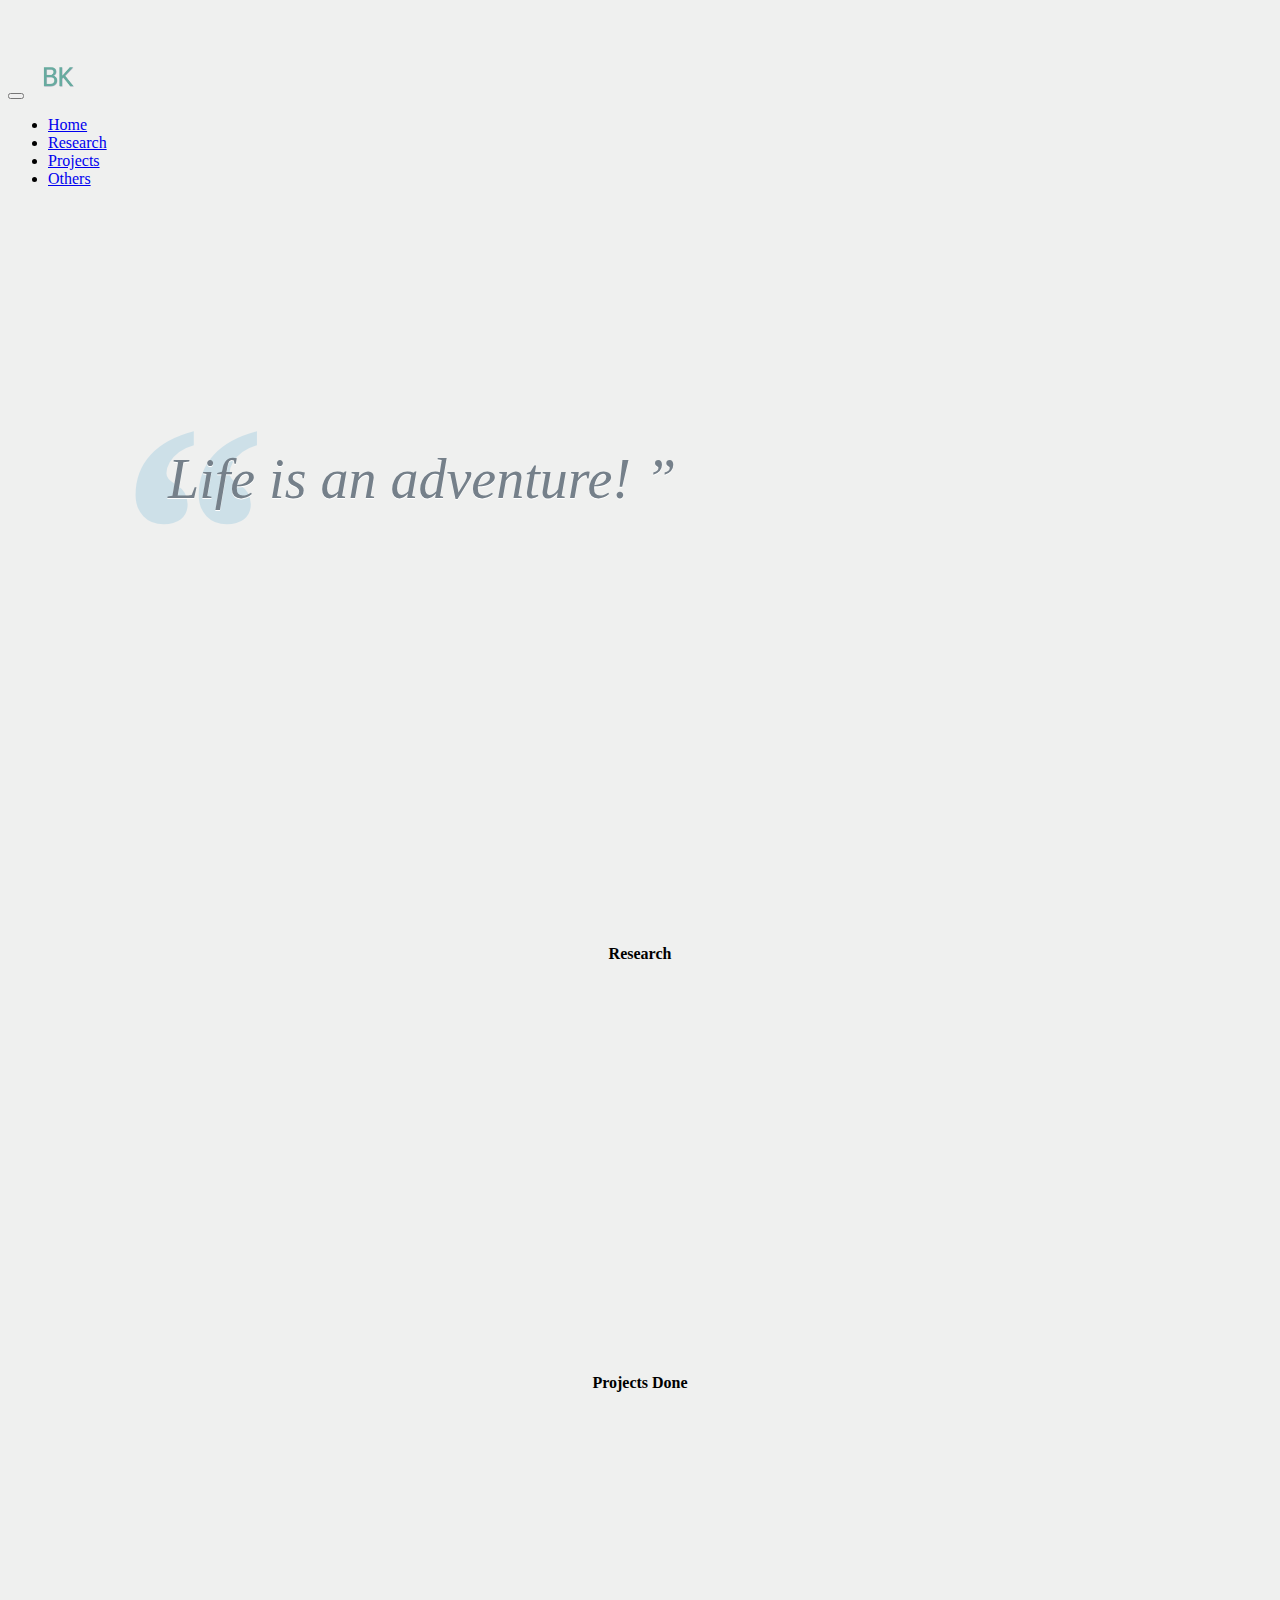
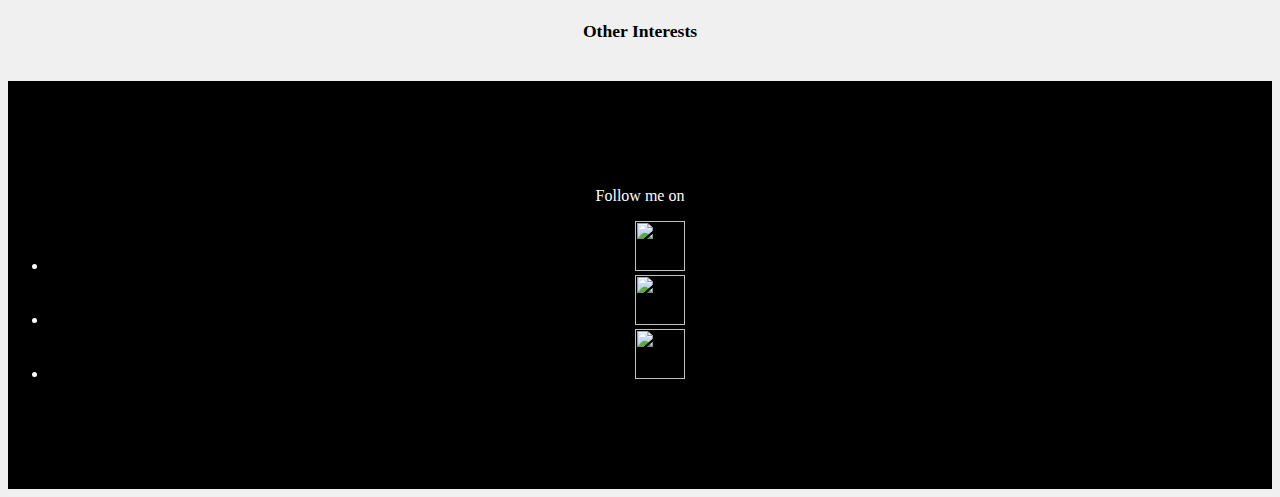
==== index.html @ dfe4df95 "first commit" ====
<!DOCTYPE html>
<html lang="en">
    
<!-- HEAD -->    
<head>
    <meta charset="UTF-8">
    <title>Life is an adventure</title>
    
    <link rel="stylesheet" href="https://stackpath.bootstrapcdn.com/bootstrap/4.1.1/css/bootstrap.min.css" integrity="sha384-WskhaSGFgHYWDcbwN70/dfYBj47jz9qbsMId/iRN3ewGhXQFZCSftd1LZCfmhktB" crossorigin="anonymous">
    
    <!-- Optional JavaScript -->
    <!-- jQuery first, then Popper.js, then Bootstrap JS -->
    <script src="https://code.jquery.com/jquery-3.3.1.min.js" integrity="sha256-FgpCb/KJQlLNfOu91ta32o/NMZxltwRo8QtmkMRdAu8=" crossorigin="anonymous"></script>
    <script src="https://cdnjs.cloudflare.com/ajax/libs/popper.js/1.14.3/umd/popper.min.js" integrity="sha384-ZMP7rVo3mIykV+2+9J3UJ46jBk0WLaUAdn689aCwoqbBJiSnjAK/l8WvCWPIPm49" crossorigin="anonymous"></script>
    <script src="https://stackpath.bootstrapcdn.com/bootstrap/4.1.1/js/bootstrap.min.js" integrity="sha384-smHYKdLADwkXOn1EmN1qk/HfnUcbVRZyYmZ4qpPea6sjB/pTJ0euyQp0Mk8ck+5T" crossorigin="anonymous"></script>
    
    <link rel="stylesheet" href="css/style.css">
    <script src="js/main.js"></script>
</head>
    
    
<!-- BODY -->  
<body>
    <header>
        <!-- Navigation Bar -->  
        <nav class="navbar navbar-expand-md navbar-light fixed-top bg-light" id="mainNav">
            <div class="container-fluid">
                
                <!-- Navigation menu toggle button-->
                <button class="navbar-toggler navbar-toggler-right" type="button" data-toggle="collapse" data-target="#navbarMain" aria-controls="navbarMain" aria-expanded="false" aria-label="Toggle navigation">
                    <span class="navbar-toggler-icon"></span>
                </button>
                
                <!--Navigation bar-->
                <a class="navbar-brand" href="index.html">
                    <img src="img/bk-logo.png" alt="BK's Logo" height="40" width="60">
                </a>
                <div class="collapse navbar-collapse">
                    <ul class="navbar-nav ml-auto">          
                        <li class="nav-item active">
                            <a class="nav-link scroll" href="#home">Home</a>
                        </li>
                        <li class="nav-item">
                            <a class="nav-link scroll" href="#research">Research</a>
                        </li>
                        <li class="nav-item">
                            <a class="nav-link scroll" href="#project">Projects</a>
                        </li>
                        <li class="nav-item">
                            <a class="nav-link scroll" href="#others">Others</a>
                        </li>  
                    </ul>
                </div>
            </div>
        </nav>
    </header>
    
    <!-- About -->  
    <section class="jumbotron about" id="home">
        <div class="container-fluid"> 
            <div class="row">
                <div class="col-lg-12">
                    <div class="testimonial-quote group">
                        <div class="quote-container">
                            <blockquote>
                                <p>Life is an adventure! ”</p>
                            </blockquote>  
                        </div>
                    </div>    
                </div>
            </div>
        </div>
    </section>
    
    <!-- Research -->  
    <section class="jumbotron research" id="research">
        <div class="container"> 
            <div class="row">
                <div class="col-lg-12">
                    <h1 class="display-3"> Research </h1>
                </div>
            </div>
        </div>
    </section>
    
    
    <!-- Projects -->  
    <section class="jumbotron project" id="project">
        <div class="container"> 
            <div class="row">
                <div class="col-lg-12">
                    <h1 class="display-3"> Projects Done </h1>
                </div>
            </div>
        </div>
    </section>

    <!-- Other Interests -->    
    <section class="jumbotron others" id="others">
        <div class="container"> 
            <div class="row">
                <div class="col-lg-12">
                    <h1 class="display-3"> Other Interests </h1>
                </div>
            </div>
        </div>
    </section>
    
    
    <!-- Footer -->
    <footer class="container-fluid">
        <div class="row justify-content-center">
            <p>Follow me on</p>
        </div>
        <div class="row justify-content-center">
            <ul class="list-inline">
                <li class="list-inline-item">
                    <a href="#"><img src="https://en.facebookbrand.com/wp-content/uploads/2016/05/flogo_rgb_hex-brc-site-250.png" height="50" width="50"/></a>
                </li>
                <li class="list-inline-item">
                    <a href="#"><img src="https://sguru.org/wp-content/uploads/2018/01/2000px-Instagram_logo_2016.svg_.png" height="50" width="50"/></a>
                </li>
                <li class="list-inline-item">
                    <a href="#"><img src="https://www.shareicon.net/data/128x128/2016/11/22/854957_email_512x512.png" height="50" width="50"/></a>
                </li>
                
            </ul>
        </div>
    </footer>
    
    
    
    
</body>
</html>
---- css/style.css ----
$accent: #EF629F;
$secondary: #EECDA3;
$dark: #222;
$medium-dark: lighten($dark, 25%);


@mixin section-padding {
  padding: 10vh 0;
  @media (min-width: 768px) { // I'd prefer this to be the $md Bootstrap grid variable
    padding: 20vh 0;
  }
}

body {
  padding-top: 3rem;
}

.about {
  padding: 20vh 0;
  background: linear-gradient(to right, $secondary, $accent);
}

.research {
  padding: 20vh 0;
  background: linear-gradient(to right, $secondary, $accent);
}

.project {
  padding: 20vh 0;
  background: linear-gradient(to right, $secondary, $accent);
}

/*.research {
  @include section-padding;
  background: $dark;
  color: white;
}*/

/*.project {
  @include section-padding;
  text-align: center;
}*/

.others{
  transform: scale(1.1);
  z-index: 40;
  background: $dark;
}

footer {
  padding: 10vh 0;
  text-align: center;
  background: black;
  color: white;
}

.carousel-caption {
    top: 0.5;
}


@import "compass/css3";

html {
  background: #eff0ef;
}

h1 {
  font-size: 16px; 
  text-align: center;
  margin-bottom: 40px;
}


.testimonial-quote {
    font-size: 16px;
}

.testimonial-quote blockquote {
    /* Negate theme styles */
    border: 0;
    margin: 0;
    padding: 0;

    background: none;
    color: gray;
    font-family: Georgia, serif;
    font-size: 3.5em;
    font-style: italic;
    line-height: 1.4 !important;
    margin: 0;
    position: relative;
    text-shadow: 0 1px white;
    z-index: 600;
}

.testimonial-quote blockquote * {
    box-sizing: border-box; 
}

.testimonial-quote blockquote p {
    color: #75808a; 
    line-height: 1.4 !important;
}

.testimonial-quote blockquote p:first-child:before {
    content: '\201C';
    color: #81bedb;
    font-size: 5.5em;
    font-weight: 700;
    opacity: .3;
    position: absolute;
    top: -.4em;
    left: -.2em;    
    text-shadow: none;
    z-index: -300;
}

.testimonial-quote {
    position: relative; 
}

.testimonial-quote .quote-container {
    padding-left: 160px; 
}
  
.testimonial-quote.right .quote-container {
    padding-left: 0;
    padding-right: 160px; 
}
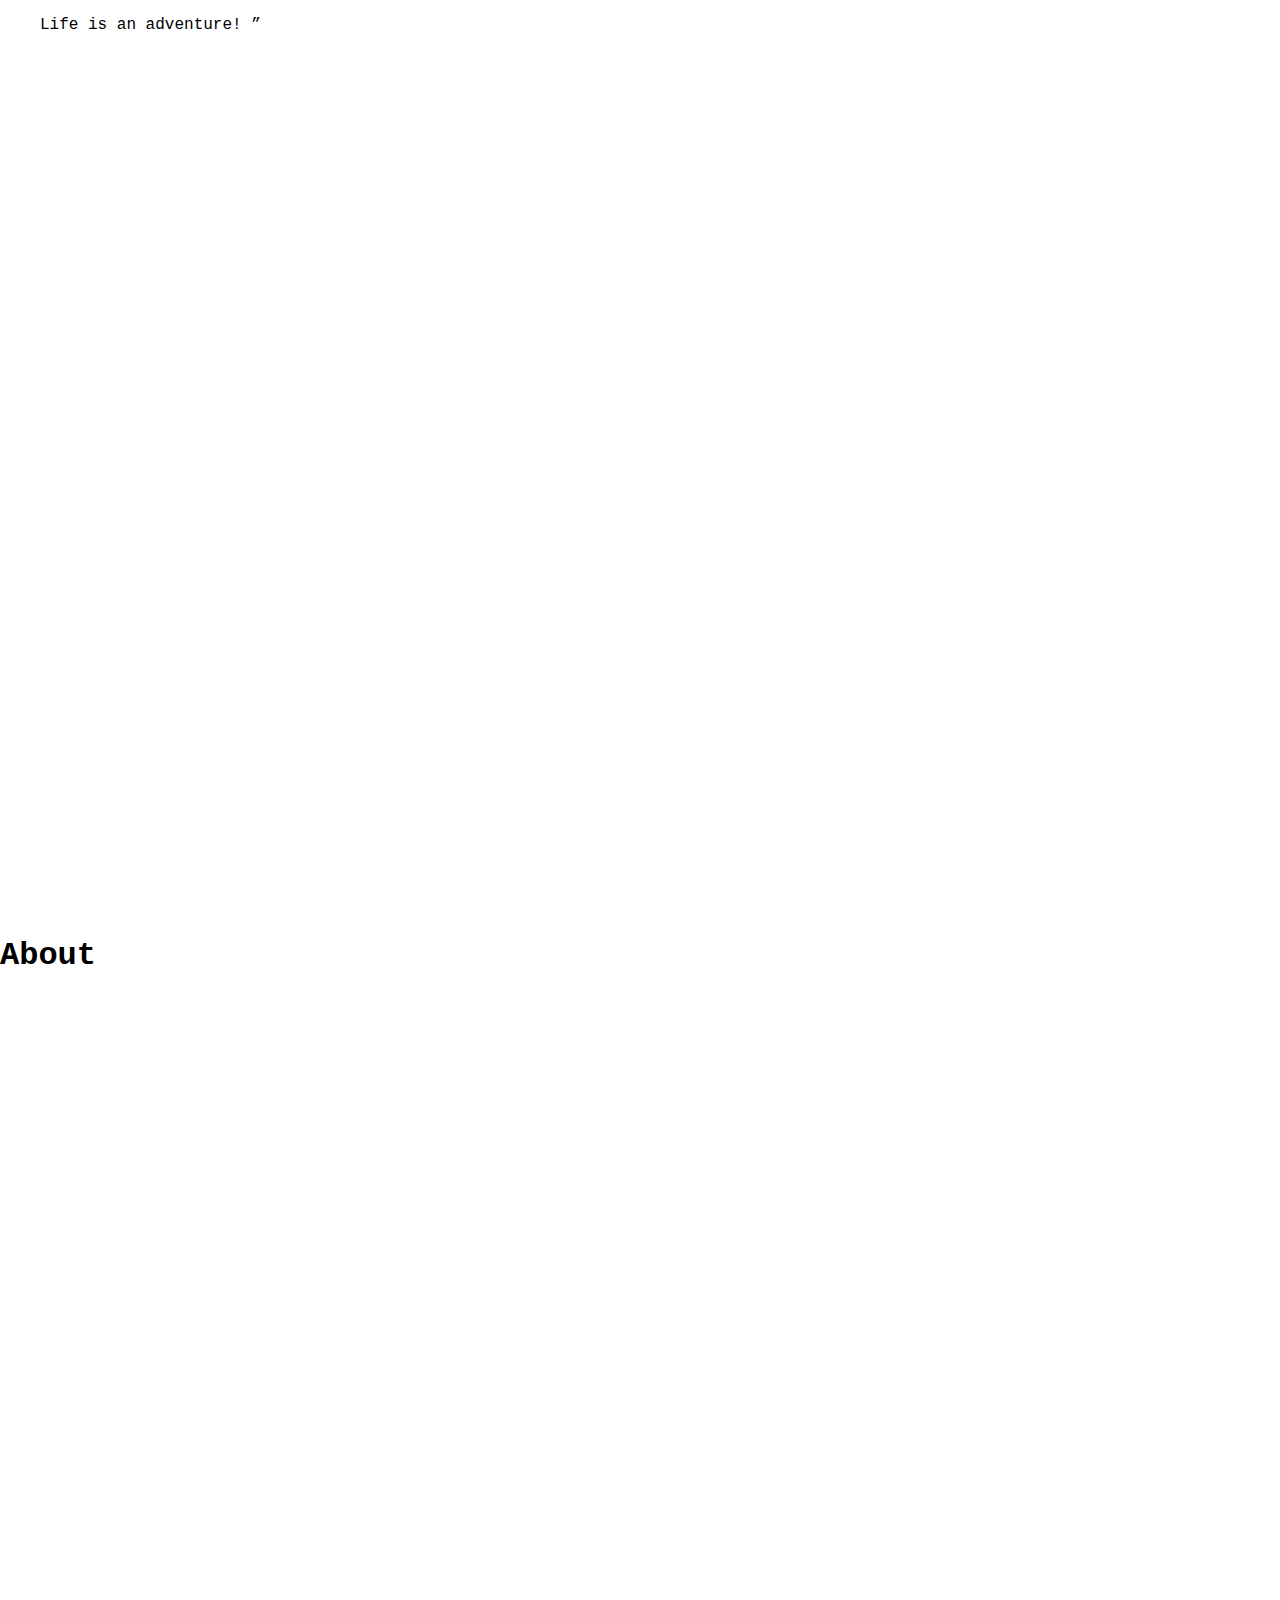
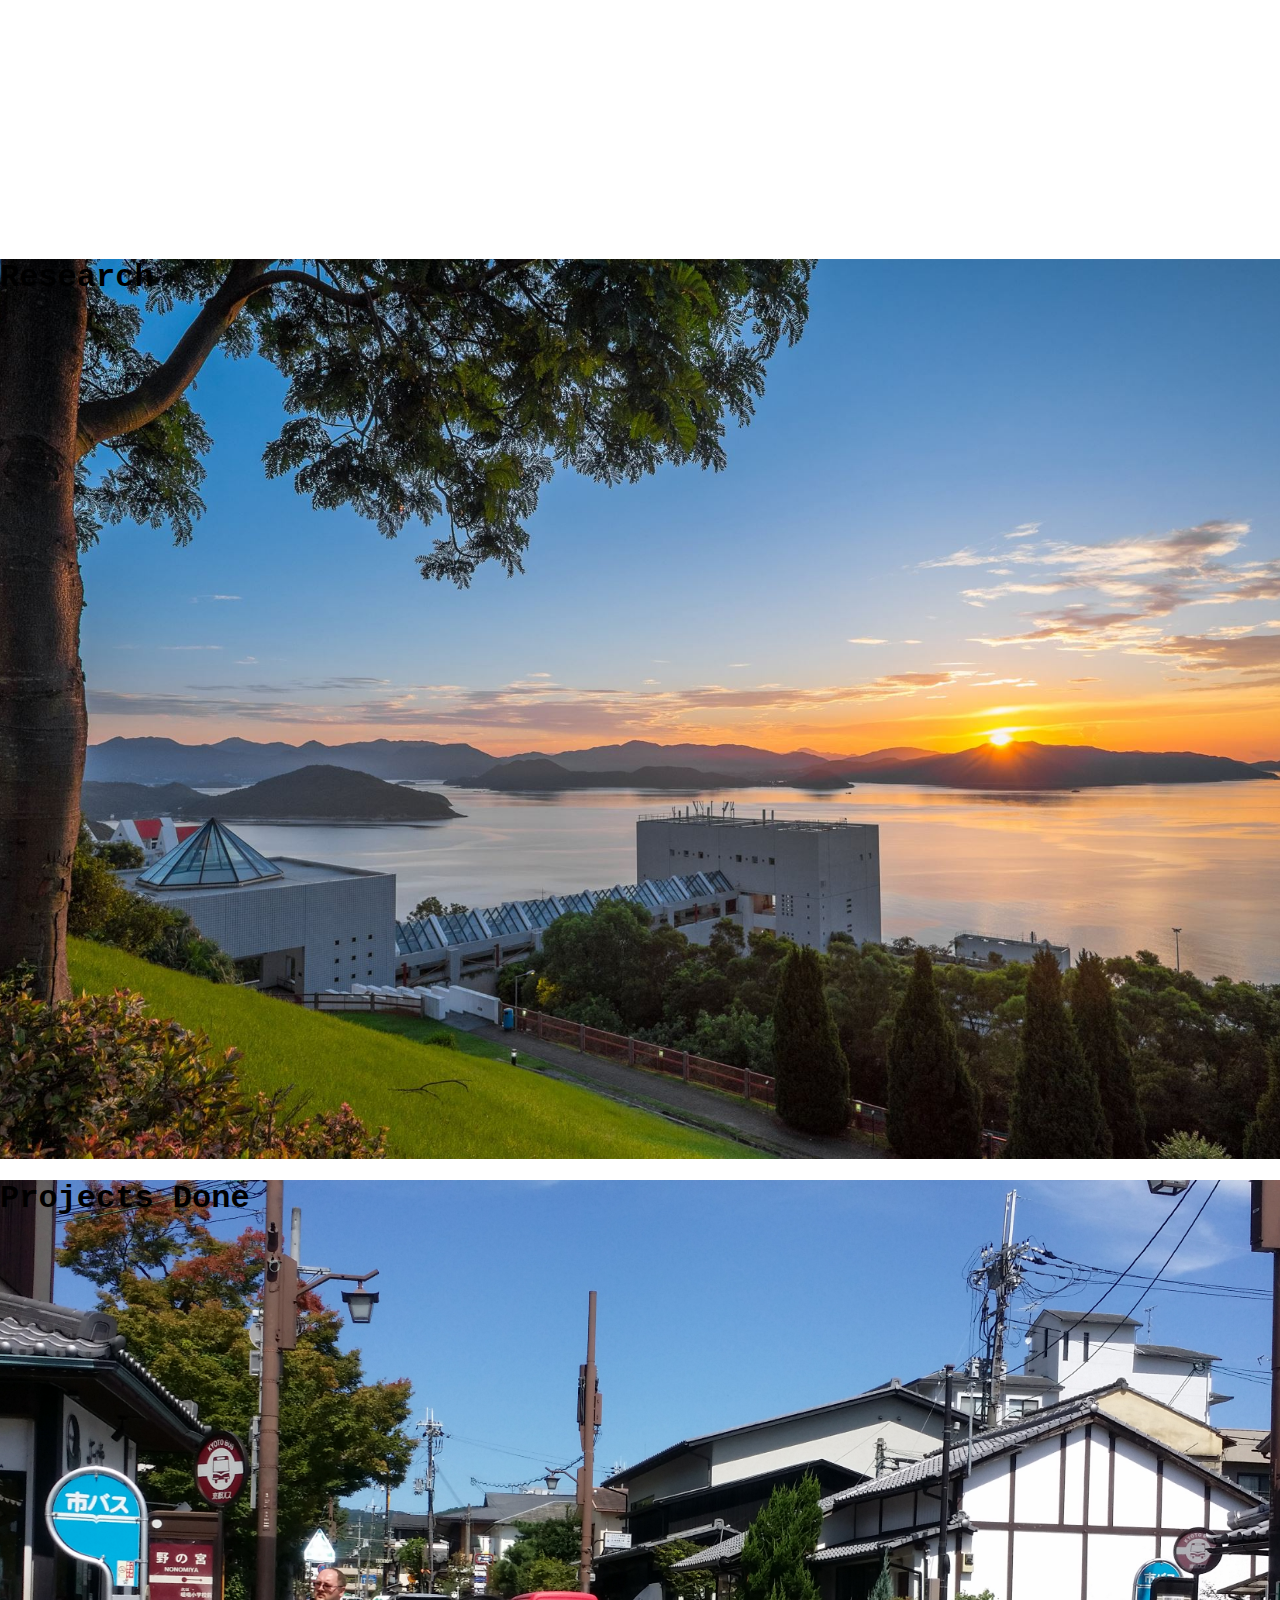
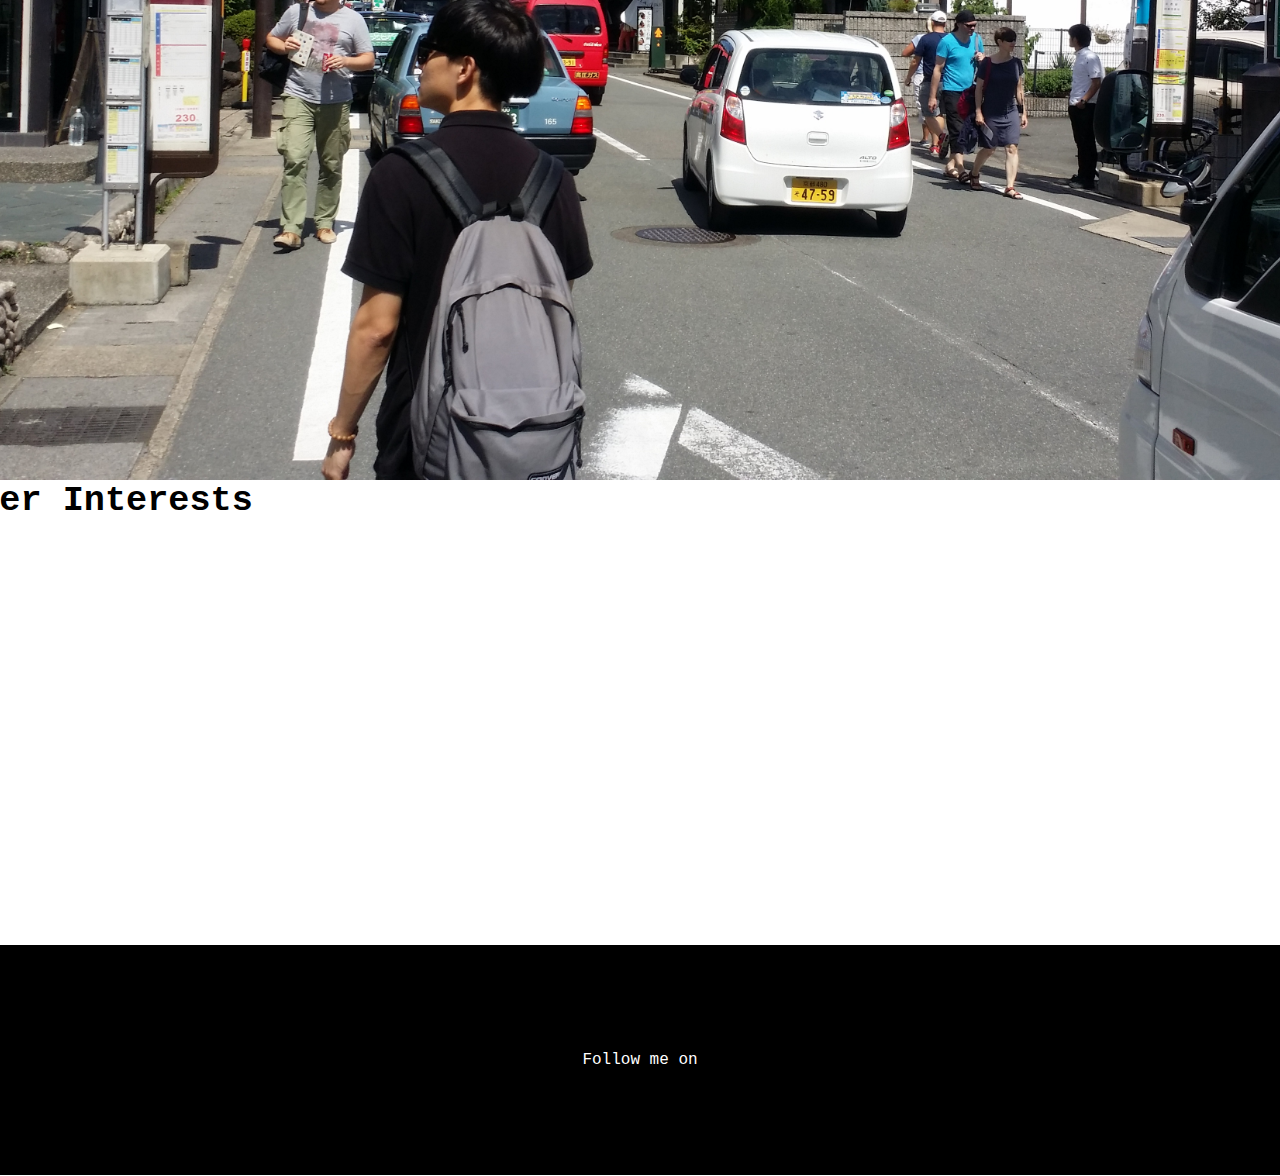
==== commit 3e3c1ea1: "First commit" ====
--- a/index.html
+++ b/index.html
@@ -5,58 +5,41 @@
 <head>
     <meta charset="UTF-8">
     <title>Life is an adventure</title>
-    
+    <link rel="stylesheet" href="css/style.css">
     <link rel="stylesheet" href="https://stackpath.bootstrapcdn.com/bootstrap/4.1.1/css/bootstrap.min.css" integrity="sha384-WskhaSGFgHYWDcbwN70/dfYBj47jz9qbsMId/iRN3ewGhXQFZCSftd1LZCfmhktB" crossorigin="anonymous">
-    
-    <!-- Optional JavaScript -->
-    <!-- jQuery first, then Popper.js, then Bootstrap JS -->
     <script src="https://code.jquery.com/jquery-3.3.1.min.js" integrity="sha256-FgpCb/KJQlLNfOu91ta32o/NMZxltwRo8QtmkMRdAu8=" crossorigin="anonymous"></script>
-    <script src="https://cdnjs.cloudflare.com/ajax/libs/popper.js/1.14.3/umd/popper.min.js" integrity="sha384-ZMP7rVo3mIykV+2+9J3UJ46jBk0WLaUAdn689aCwoqbBJiSnjAK/l8WvCWPIPm49" crossorigin="anonymous"></script>
-    <script src="https://stackpath.bootstrapcdn.com/bootstrap/4.1.1/js/bootstrap.min.js" integrity="sha384-smHYKdLADwkXOn1EmN1qk/HfnUcbVRZyYmZ4qpPea6sjB/pTJ0euyQp0Mk8ck+5T" crossorigin="anonymous"></script>
-    
-    <link rel="stylesheet" href="css/style.css">
-    <script src="js/main.js"></script>
+    <link rel="stylesheet" href="https://use.fontawesome.com/releases/v5.2.0/css/all.css" integrity="sha384-hWVjflwFxL6sNzntih27bfxkr27PmbbK/iSvJ+a4+0owXq79v+lsFkW54bOGbiDQ" crossorigin="anonymous">
 </head>
     
     
 <!-- BODY -->  
 <body>
-    <header>
-        <!-- Navigation Bar -->  
-        <nav class="navbar navbar-expand-md navbar-light fixed-top bg-light" id="mainNav">
-            <div class="container-fluid">
-                
-                <!-- Navigation menu toggle button-->
-                <button class="navbar-toggler navbar-toggler-right" type="button" data-toggle="collapse" data-target="#navbarMain" aria-controls="navbarMain" aria-expanded="false" aria-label="Toggle navigation">
-                    <span class="navbar-toggler-icon"></span>
-                </button>
-                
-                <!--Navigation bar-->
-                <a class="navbar-brand" href="index.html">
-                    <img src="img/bk-logo.png" alt="BK's Logo" height="40" width="60">
-                </a>
-                <div class="collapse navbar-collapse">
-                    <ul class="navbar-nav ml-auto">          
-                        <li class="nav-item active">
-                            <a class="nav-link scroll" href="#home">Home</a>
-                        </li>
-                        <li class="nav-item">
-                            <a class="nav-link scroll" href="#research">Research</a>
-                        </li>
-                        <li class="nav-item">
-                            <a class="nav-link scroll" href="#project">Projects</a>
-                        </li>
-                        <li class="nav-item">
-                            <a class="nav-link scroll" href="#others">Others</a>
-                        </li>  
+    <div class="wrapper">
+        <header>
+            <!-- Navigation Bar -->  
+            <nav>
+                <div class="menu-icon">
+                    <i class="fa fa-bars fa-2x"></i>
+                </div>
+                <div class="logo">
+                    LOGO
+                </div>
+                <div class="menu">
+                    <ul>
+                        <li><a href="#home">Home</a></li>
+                        <li><a href="#about">About</a></li>
+                        <li><a href="#research">Research</a></li>
+                        <li><a href="#project">Project</a></li>
+                        <li><a href="#others">Interests</a></li>
                     </ul>
                 </div>
-            </div>
-        </nav>
-    </header>
+            </nav>
+        </header>
+    </div>
     
-    <!-- About -->  
-    <section class="jumbotron about" id="home">
+    
+    <!-- Home -->  
+    <section class="jumbotron home" id="home">
         <div class="container-fluid"> 
             <div class="row">
                 <div class="col-lg-12">
@@ -64,9 +47,20 @@
                         <div class="quote-container">
                             <blockquote>
                                 <p>Life is an adventure! ”</p>
-                            </blockquote>  
+                            </blockquote> 
                         </div>
                     </div>    
+                </div>
+            </div>
+        </div>
+    </section>
+    
+    <!-- About -->  
+    <section class="jumbotron about" id="about">
+        <div class="container"> 
+            <div class="row">
+                <div class="col-lg-12">
+                    <h1 class="display-3"> About</h1>
                 </div>
             </div>
         </div>
@@ -101,6 +95,8 @@
             <div class="row">
                 <div class="col-lg-12">
                     <h1 class="display-3"> Other Interests </h1>
+                    <iframe src="https://open.spotify.com/embed/user/214wpop7ps6jtwj3jukv6gkga/playlist/0k4GtnCNOuHWyeVLYjeQyn" width="300" height="380" frameborder="0" allowtransparency="true" allow="encrypted-media"></iframe>
+                    <script src="js/playlist.js"></script>
                 </div>
             </div>
         </div>
@@ -112,7 +108,7 @@
         <div class="row justify-content-center">
             <p>Follow me on</p>
         </div>
-        <div class="row justify-content-center">
+        <!--<div class="row justify-content-center">
             <ul class="list-inline">
                 <li class="list-inline-item">
                     <a href="#"><img src="https://en.facebookbrand.com/wp-content/uploads/2016/05/flogo_rgb_hex-brc-site-250.png" height="50" width="50"/></a>
@@ -125,11 +121,10 @@
                 </li>
                 
             </ul>
-        </div>
+        </div>-->
     </footer>
     
-    
-    
-    
+    <script src="js/smooth-scroll.js"></script>
+    <script src="js/resp-sticky-nav.js"></script>
 </body>
 </html>--- a/css/style.css
+++ b/css/style.css
@@ -1,33 +1,193 @@
-$accent: #EF629F;
-$secondary: #EECDA3;
-$dark: #222;
-$medium-dark: lighten($dark, 25%);
-
-
-@mixin section-padding {
-  padding: 10vh 0;
-  @media (min-width: 768px) { // I'd prefer this to be the $md Bootstrap grid variable
-    padding: 20vh 0;
-  }
-}
-
-body {
-  padding-top: 3rem;
-}
-
-.about {
-  padding: 20vh 0;
-  background: linear-gradient(to right, $secondary, $accent);
-}
-
-.research {
-  padding: 20vh 0;
-  background: linear-gradient(to right, $secondary, $accent);
-}
-
-.project {
-  padding: 20vh 0;
-  background: linear-gradient(to right, $secondary, $accent);
+html, body {
+    margin: 0;
+    padding: 0;
+    width: 100%;
+}
+
+body{
+    font-family: "Operator Mono SSm A", "Operator Mono SSm B", 'Source Code Pro', Menlo, Consolas, Monaco, monospace;
+}
+
+header{
+    width: 100%;
+}
+
+
+/*Logo*/
+.logo {
+    position: fixed;
+    float: left;
+    margin: 16px 36px;
+    color: #fff;
+    font-weight: bold;
+    font-size: 24px;
+}
+
+/*Navigation Bar*/
+nav {
+    position: fixed;
+    width: 100%;
+    z-index: 10;
+}
+
+nav.black {
+    background: #e2dce2;
+}
+
+nav ul{
+    background: rgba(0,0,0,0);
+    list-style: none;
+    overflow: hidden;
+    color: #fff;
+    padding: 0;
+    margin: 0;
+    text-align: center;
+    width: 100%;
+    border-bottom: 3px solid #fff;
+    transition: 0.3s;
+}
+
+nav.black ul {
+    background: #e2dce2;
+    border-bottom: none;
+}
+
+nav ul li{
+    position: relative;
+    display: inline-block;
+    padding: 20px;
+}
+
+nav ul li a {
+    text-decoration: none;
+    color: #fff;
+    font-size: 20px;
+    padding: 12px 30px;
+    text-transform: uppercase;
+    transition: .2s;
+}
+
+nav.black ul li a {
+    color: #000;
+}
+
+nav ul li a:hover {
+    color: #000;
+    text-decoration: none;
+    border-bottom: 4px solid #db7acc;
+}
+
+nav.black ul li a:hover {
+    color: #fff;
+}
+
+/*nav ul li a:active {
+    background: #686868;
+    border-radius: 6px;
+    color: #fff;
+}*/
+
+nav.logo {
+    padding: 22px 20px;
+    height: 80px;
+    float: left;
+    font-size: 24px;
+    transition: .3s;
+}
+
+nav.black .logo {
+    color: #fff;
+}
+
+.active {
+    border-bottom: 4px solid #db7acc;
+}
+
+.menu-icon {
+    width: 100%;
+    height: 70px;
+    background: rgba(0,0,0,0);
+    text-align: right;
+    box-sizing: border-box;
+    padding: 15px 24px;
+    cursor: pointer;
+    color: #000;
+    display: none;
+}
+
+/*Responsive Navigation Bar*/
+@media(max-width: 786px) {
+    .logo {
+        position: fixed;
+        top:0;
+        margin-top: 16px;
+    }
+    
+    nav ul {
+        max-height: 0px;
+        background: rgba(0,0,0,0);
+    }
+    
+    nav .black ul {
+        background: #e2dce2;
+    }
+    
+    .showing{
+        max-height: 30em;
+    }
+    
+    nav ul li {
+        box-sizing: border-box;
+        width: 100%;
+        padding: 24px;
+        text-align: center;
+    }
+    
+    .menu-icon{
+        display: block;
+    }
+}
+
+/*Page 1: Home*/
+#home {
+    height: 100vh;
+    background: url(../img/img-home.jpg) no-repeat 50% 50%;
+    padding: 0;
+    margin-bottom: 0;
+    background-size: cover;
+}
+
+/*Page 2: About*/
+#about {
+    height: 100vh;
+    padding: 0;
+    margin-bottom: 0;
+    background: url(../img/img-about.jpg) no-repeat 50% 50%;
+    background-size: cover;
+}
+
+/*Page 3: Research*/
+#research {
+    height: 100vh;
+    padding: 0;
+    margin-bottom: 0;
+    background: url(../img/img-research.jpg) no-repeat 50% 50%;
+    background-size: cover;
+}
+
+/*Page 4: Project*/
+#project {
+    height: 100vh;
+    padding: 0;
+    margin-bottom: 0;
+    background: url(../img/img-projects.jpg) no-repeat 50% 50%;
+    background-size: cover;
+}
+
+/*Page 5: Others*/
+#others{
+      transform: scale(1.1);
+      background: $dark;
 }
 
 /*.research {
@@ -41,12 +201,8 @@
   text-align: center;
 }*/
 
-.others{
-  transform: scale(1.1);
-  z-index: 40;
-  background: $dark;
-}
-
+
+/*Footer*/
 footer {
   padding: 10vh 0;
   text-align: center;
@@ -59,6 +215,7 @@
 }
 
 
+/*
 @import "compass/css3";
 
 html {
@@ -77,7 +234,7 @@
 }
 
 .testimonial-quote blockquote {
-    /* Negate theme styles */
+     Negate theme styles 
     border: 0;
     margin: 0;
     padding: 0;
@@ -127,4 +284,6 @@
 .testimonial-quote.right .quote-container {
     padding-left: 0;
     padding-right: 160px; 
-}+}
+*/
+
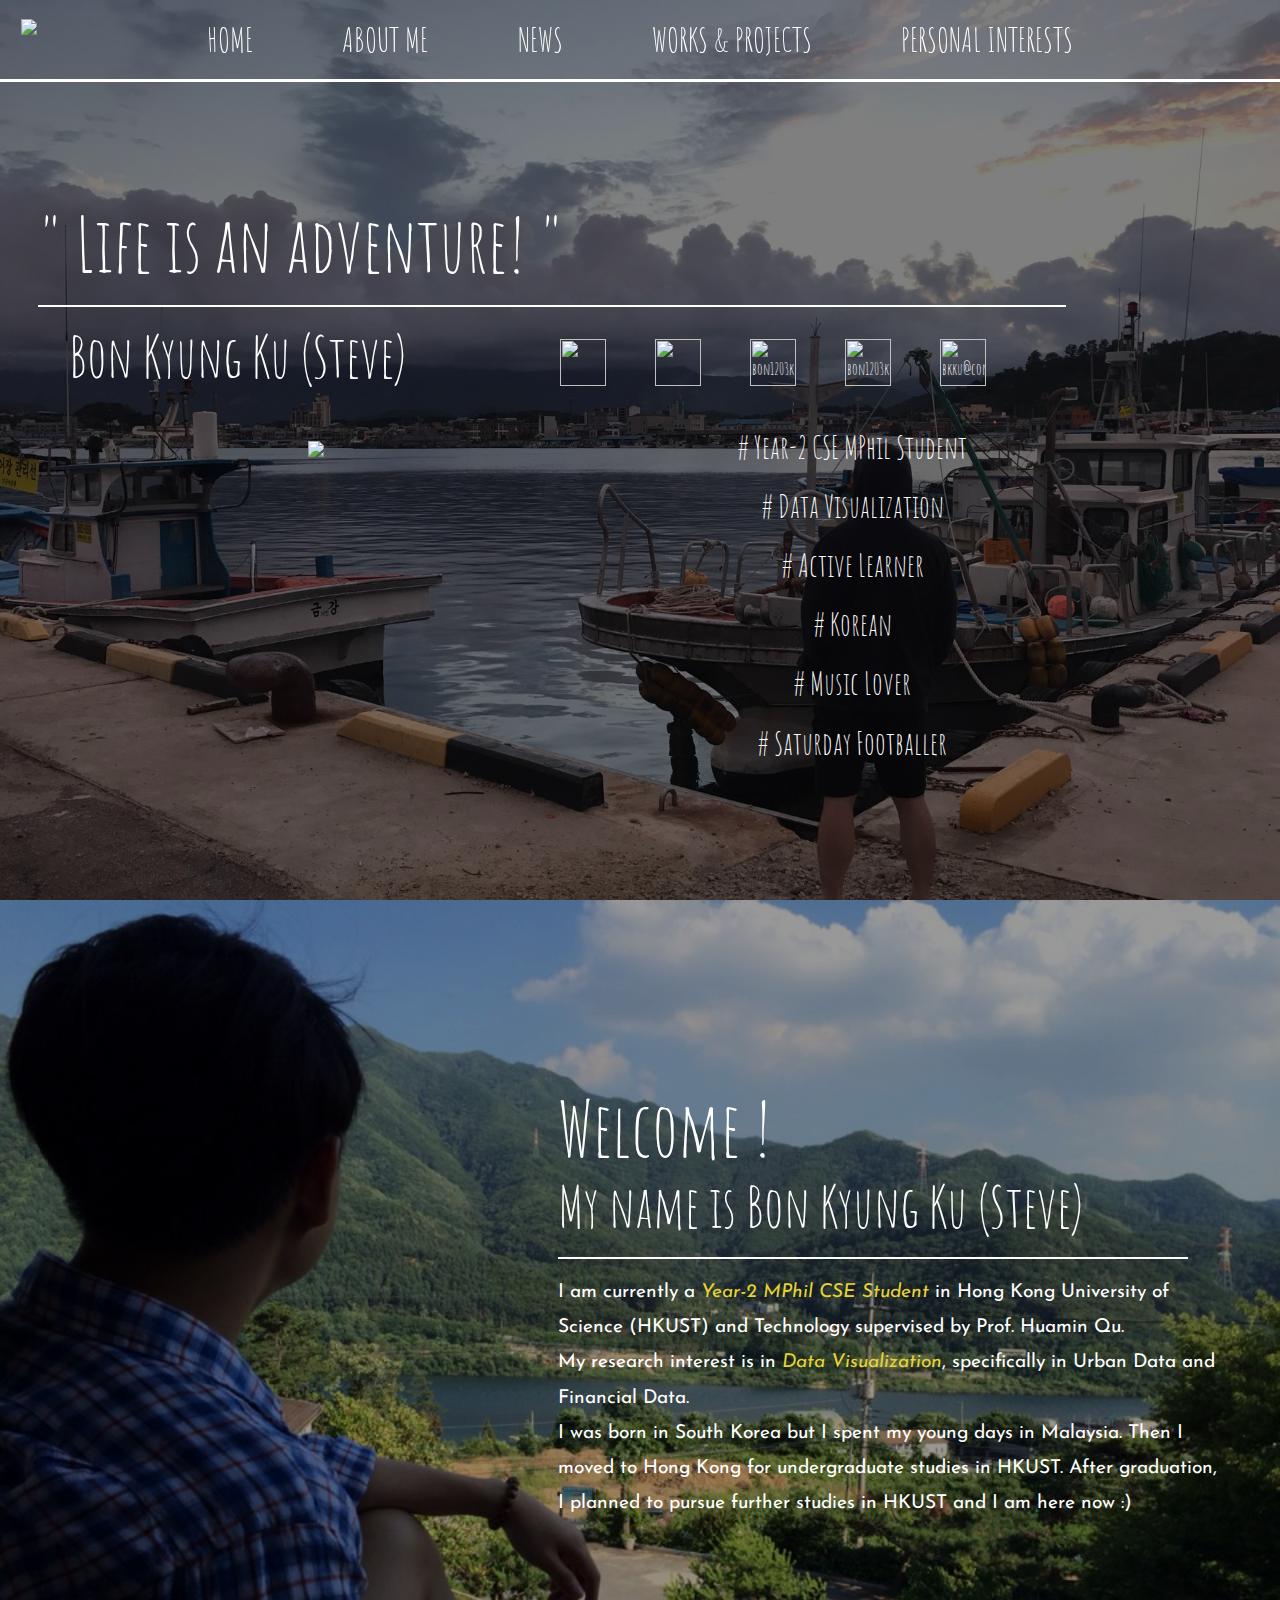
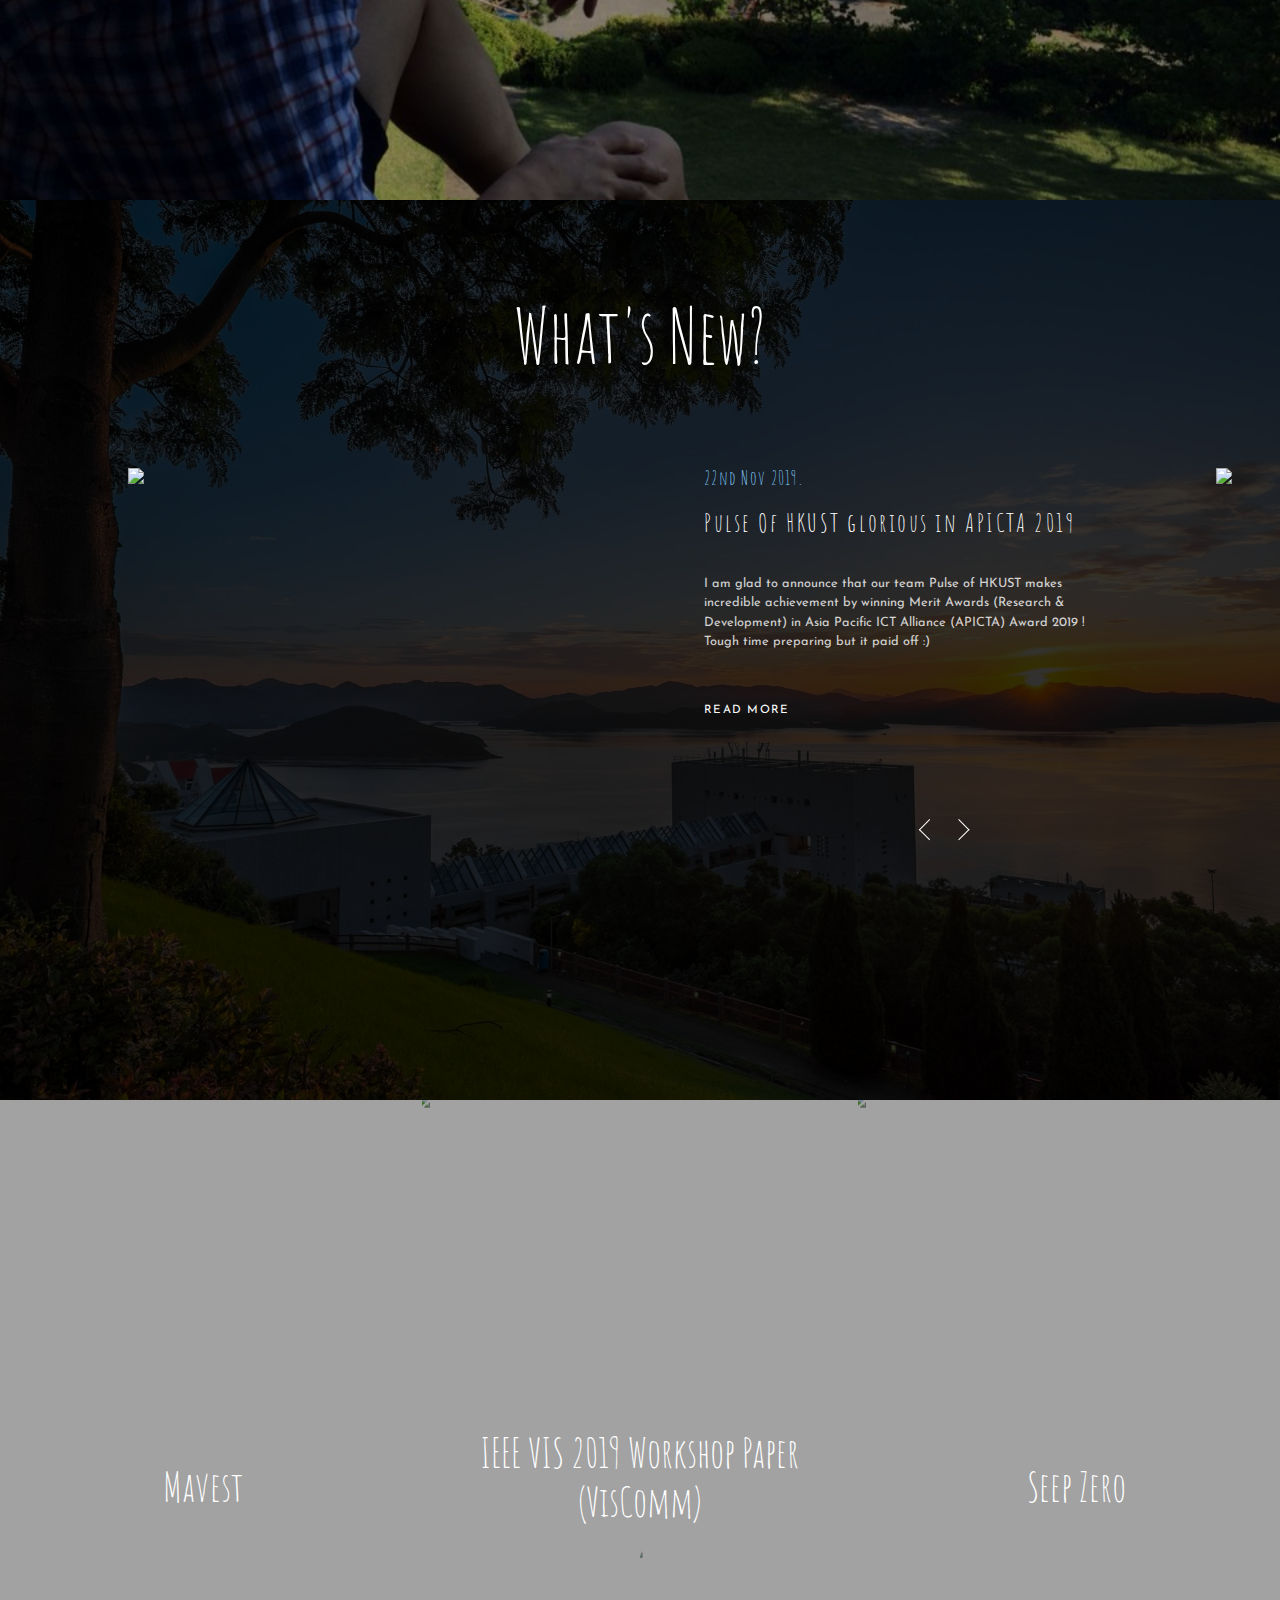
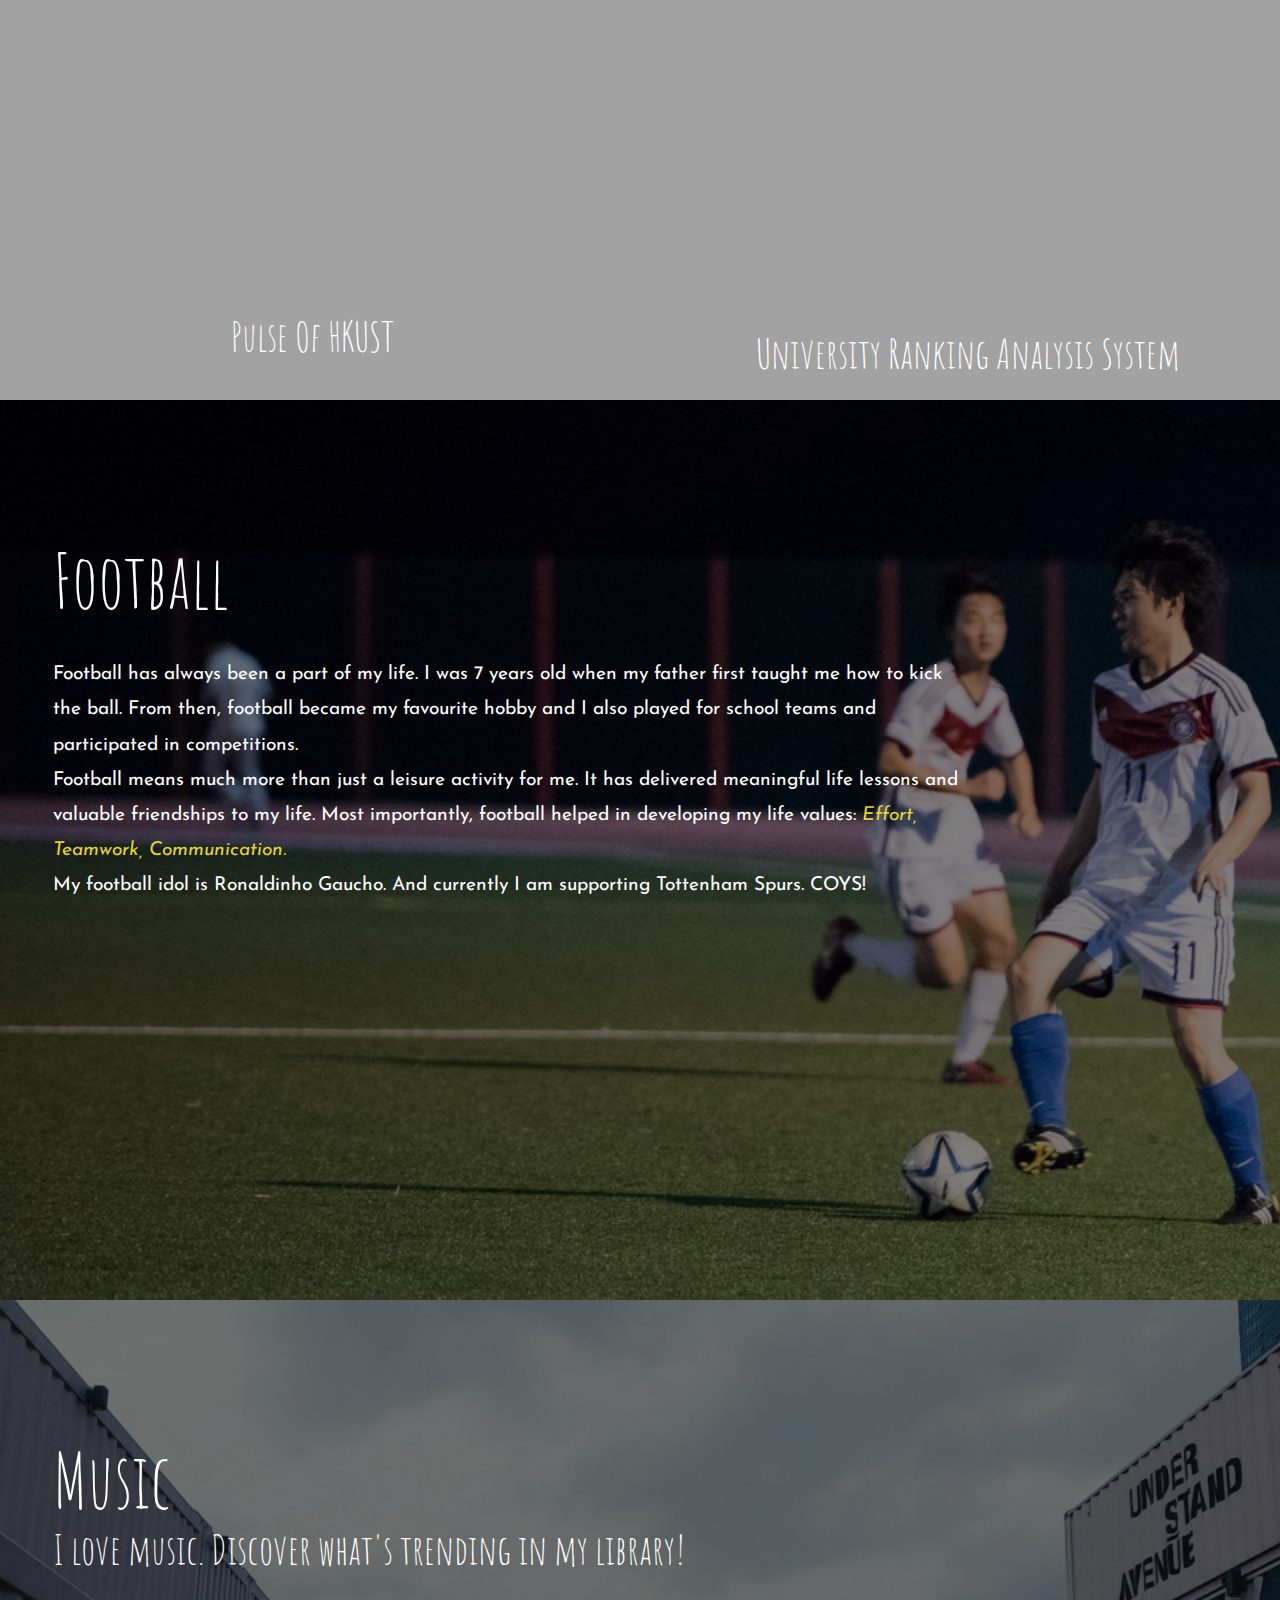
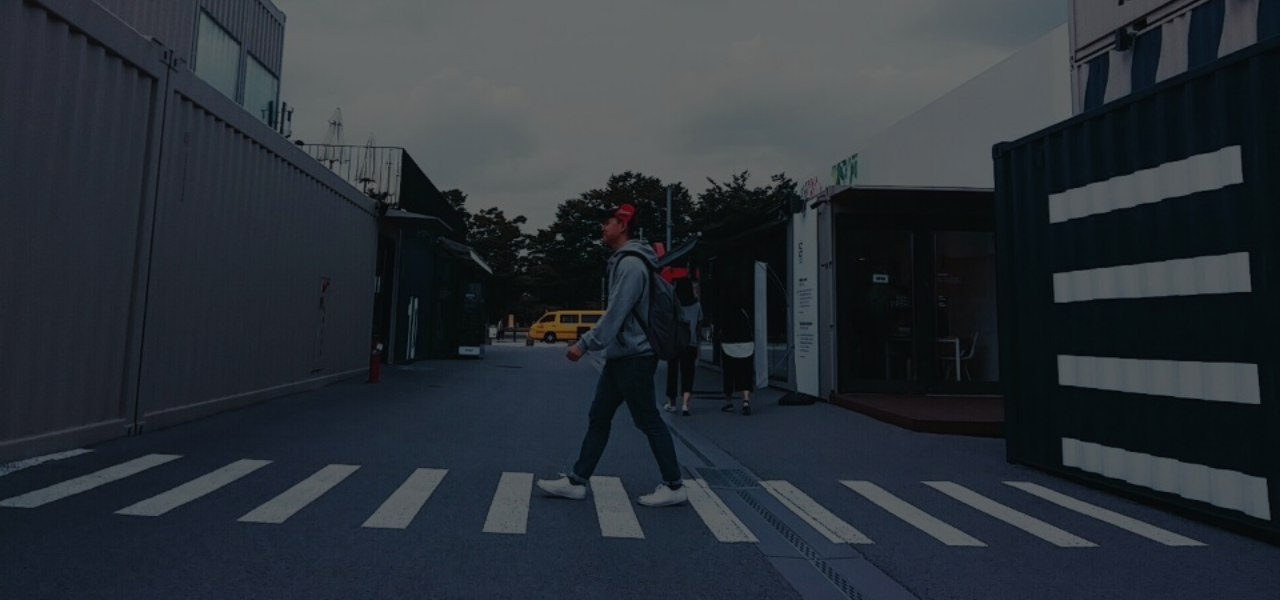
==== commit fddd3f73: "Minor change" ====
--- a/index.html
+++ b/index.html
@@ -1,130 +1,441 @@
 <!DOCTYPE html>
 <html lang="en">
-    
-<!-- HEAD -->    
+
+<!-- HEAD -->
+
 <head>
-    <meta charset="UTF-8">
-    <title>Life is an adventure</title>
+    <!-- Required meta tags -->
+    <meta charset="utf-8">
+    <meta name="viewport" content="width=device-width, initial-scale=1, shrink-to-fit=no">
+
+    <!-- Bootstrap CSS -->
+    <link rel="stylesheet" href="https://stackpath.bootstrapcdn.com/bootstrap/4.3.1/css/bootstrap.min.css" integrity="sha384-ggOyR0iXCbMQv3Xipma34MD+dH/1fQ784/j6cY/iJTQUOhcWr7x9JvoRxT2MZw1T" crossorigin="anonymous">
+
+    <!-- Fontawesome CSS -->
+    <link rel="stylesheet" href="https://use.fontawesome.com/releases/v5.9.0/css/all.css">
+    <link rel="stylesheet" href="https://use.fontawesome.com/releases/v5.9.0/css/v4-shims.css">
+
+    <!-- Google Fonts -->
+    <link href="https://fonts.googleapis.com/css?family=Josefin+Sans|Amatic+SC&display=swap" rel="stylesheet">
+    <link href="https://fonts.googleapis.com/css?family=Comfortaa&display=swap" rel="stylesheet">
+
+    <!--Custom Stylesheet-->
     <link rel="stylesheet" href="css/style.css">
-    <link rel="stylesheet" href="https://stackpath.bootstrapcdn.com/bootstrap/4.1.1/css/bootstrap.min.css" integrity="sha384-WskhaSGFgHYWDcbwN70/dfYBj47jz9qbsMId/iRN3ewGhXQFZCSftd1LZCfmhktB" crossorigin="anonymous">
-    <script src="https://code.jquery.com/jquery-3.3.1.min.js" integrity="sha256-FgpCb/KJQlLNfOu91ta32o/NMZxltwRo8QtmkMRdAu8=" crossorigin="anonymous"></script>
-    <link rel="stylesheet" href="https://use.fontawesome.com/releases/v5.2.0/css/all.css" integrity="sha384-hWVjflwFxL6sNzntih27bfxkr27PmbbK/iSvJ+a4+0owXq79v+lsFkW54bOGbiDQ" crossorigin="anonymous">
+
+    <!--Animate CSS-->
+    <link rel="stylesheet" href="https://cdnjs.cloudflare.com/ajax/libs/animate.css/3.7.2/animate.min.css">
+
+
+
+
+    <title> Steve Bon Kyung Ku's Website </title>
+
 </head>
-    
-    
-<!-- BODY -->  
+
+
+<!-- BODY -->
+
 <body>
     <div class="wrapper">
         <header>
-            <!-- Navigation Bar -->  
+            <!-- Navigation Bar -->
             <nav>
                 <div class="menu-icon">
                     <i class="fa fa-bars fa-2x"></i>
                 </div>
                 <div class="logo">
-                    LOGO
+                    <img id="main-logo" src="img/bk-logo-3.png"/>
                 </div>
                 <div class="menu">
                     <ul>
-                        <li><a href="#home">Home</a></li>
-                        <li><a href="#about">About</a></li>
-                        <li><a href="#research">Research</a></li>
-                        <li><a href="#project">Project</a></li>
-                        <li><a href="#others">Interests</a></li>
+                        <li><a class="h2 nav-links" href="#home">Home</a></li>
+                        <li><a class="h2 nav-links" href="#about">About Me</a></li>
+                        <li><a class="h2 nav-links" href="#news">News</a></li>
+                        <li><a class="h2 nav-links" href="#project">Works & Projects</a></li>
+                        <li><a class="h2 nav-links" href="#others">Personal Interests</a></li>
                     </ul>
                 </div>
             </nav>
+            <!-- Navigation Bar -->
         </header>
     </div>
-    
-    
-    <!-- Home -->  
-    <section class="jumbotron home" id="home">
-        <div class="container-fluid"> 
+
+
+    <!-- Home -->
+    <section class="section-container container-fluid no-padding" id="home">
+        <!--Home Background-->
+        <div id="home-background">
+        </div>
+        <!--Home Background-->
+
+        <!--Home Contents-->
+        <div id="home-content" class="section-content container">
+
+            <!--Home Quotes-->
+            <div class="row" id="home-quote">
+                <p class="display-3">" Life is an adventure! "</p>
+            </div>
+            <!--Home Quotes-->
+
+            <div class="row" id="home-hr">
+                <hr>
+            </div>
+
+            <!--Home Name + Contacts-->
+            <div class="row text-left" id="home-contact">
+                <div id="contact-name" class="col-12 col-lg-5">
+                    <p class="display-4">Bon Kyung Ku (Steve)</p>
+                </div>
+                <div class="col-2 col-lg-1  contact-logo-container">
+                    <a href="https://www.facebook.com/bonkyung.ku.3">
+                        <img class="contact-logo" src="img/logo-fb.png" />
+                    </a>
+                </div>
+                <div class="col-2 col-lg-1 contact-logo-container">
+                    <a href="https://www.instagram.com/bon1203ku/?hl=en">
+                        <img class="contact-logo" src="img/logo-ig.png" />
+                    </a>
+                </div>
+                <div class="col-2 col-lg-1 contact-logo-container">
+                    <img class="contact-logo" src="img/logo-kt.png" data-toggle="tooltip" title="bon1203ku" />
+                </div>
+                <div class="col-2 col-lg-1 contact-logo-container">
+                    <img class="contact-logo" src="img/logo-we.png" data-toggle="tooltip" title="bon1203ku" />
+                </div>
+                <div class="col-2 col-lg-1 contact-logo-container">
+                    <img class="contact-logo" src="img/logo-mail.png" data-toggle="tooltip" title="bkku@connect.ust.hk" />
+                </div>
+            </div>
+            <!--Home Name + Contacts-->
+
+
+            <!--Home Photo + Wordle-->
+            <div class="row" id="home-profile">
+                <div class="col-6" id="home-profile-photo">
+                    <img id="profile-img" src="img/img-profile.jpg" />
+                </div>
+                <div class="col-5" id="home-profile-desc">
+                    <ul style="list-style-type:none;">
+                        <li class="h3"># Year-2 CSE MPhil Student</li>
+                        <li class="h3"># Data Visualization </li>
+                        <li class="h3"># Active Learner </li>
+                        <li class="h3"># Korean </li>
+                        <li class="h3"># Music Lover</li>
+                        <li class="h3"># Saturday Footballer </li>
+                    </ul>
+                </div>
+                <div class="col-1"> </div>
+            </div>
+
+            <!--Home Photo + Wordle-->
+        </div>
+        <!--Home Contents-->
+
+    </section>
+    <!-- Home -->
+
+    <!-- About -->
+    <section class="section-container container-fluid no-padding" id="about">
+        <div id="about-background">
+        </div>
+
+        <!--About Contents-->
+        <div id="about-content" class="section-content">
             <div class="row">
-                <div class="col-lg-12">
-                    <div class="testimonial-quote group">
-                        <div class="quote-container">
-                            <blockquote>
-                                <p>Life is an adventure! ”</p>
-                            </blockquote> 
-                        </div>
-                    </div>    
-                </div>
-            </div>
-        </div>
-    </section>
-    
-    <!-- About -->  
-    <section class="jumbotron about" id="about">
-        <div class="container"> 
+                <div class="col-sm-2 col-md-5">
+                </div>
+                <div class="col-sm-10 col-md-7">
+                    <p class="display-3">Welcome !</p>
+                </div>
+            </div>
             <div class="row">
-                <div class="col-lg-12">
-                    <h1 class="display-3"> About</h1>
-                </div>
-            </div>
-        </div>
-    </section>
-    
-    <!-- Research -->  
-    <section class="jumbotron research" id="research">
-        <div class="container"> 
+                <div class="col-sm-2 col-md-5">
+                </div>
+                <div class="col-sm-10 col-md-7">
+                    <p class="display-4">My name is Bon Kyung Ku (Steve)</p>
+                </div>
+            </div>
             <div class="row">
-                <div class="col-lg-12">
-                    <h1 class="display-3"> Research </h1>
-                </div>
-            </div>
-        </div>
-    </section>
-    
-    
-    <!-- Projects -->  
-    <section class="jumbotron project" id="project">
-        <div class="container"> 
+                <div class="col-sm-2 col-md-5">
+                </div>
+                <div class="col-sm-10 col-md-7">
+                    <hr>
+                </div>
+            </div>
             <div class="row">
-                <div class="col-lg-12">
-                    <h1 class="display-3"> Projects Done </h1>
-                </div>
-            </div>
-        </div>
-    </section>
-
-    <!-- Other Interests -->    
-    <section class="jumbotron others" id="others">
-        <div class="container"> 
-            <div class="row">
-                <div class="col-lg-12">
-                    <h1 class="display-3"> Other Interests </h1>
-                    <iframe src="https://open.spotify.com/embed/user/214wpop7ps6jtwj3jukv6gkga/playlist/0k4GtnCNOuHWyeVLYjeQyn" width="300" height="380" frameborder="0" allowtransparency="true" allow="encrypted-media"></iframe>
-                    <script src="js/playlist.js"></script>
-                </div>
-            </div>
-        </div>
-    </section>
-    
-    
-    <!-- Footer -->
-    <footer class="container-fluid">
-        <div class="row justify-content-center">
-            <p>Follow me on</p>
-        </div>
-        <!--<div class="row justify-content-center">
-            <ul class="list-inline">
-                <li class="list-inline-item">
-                    <a href="#"><img src="https://en.facebookbrand.com/wp-content/uploads/2016/05/flogo_rgb_hex-brc-site-250.png" height="50" width="50"/></a>
-                </li>
-                <li class="list-inline-item">
-                    <a href="#"><img src="https://sguru.org/wp-content/uploads/2018/01/2000px-Instagram_logo_2016.svg_.png" height="50" width="50"/></a>
-                </li>
-                <li class="list-inline-item">
-                    <a href="#"><img src="https://www.shareicon.net/data/128x128/2016/11/22/854957_email_512x512.png" height="50" width="50"/></a>
-                </li>
+                <div class="col-sm-2 col-md-5">
+                </div>
+                <div id="about-text-container" class="col-sm-10 col-md-7">
+                    <!--<p id="about-text-prelog" class="parag">
+                        A brief introduction about my 26-years long life.
+                    </p>-->
+                    <p id="about-text-main" class="parag">
+                        I am currently a <em>Year-2 MPhil CSE Student</em> in Hong Kong University of Science (HKUST) and Technology supervised by Prof. Huamin Qu.
+                    </p>
+                    <p class="parag">
+                        My research interest is in <em>Data Visualization</em>, specifically in Urban Data and Financial Data.
+                    </p>
+                    <p class="parag">
+                        I was born in South Korea but I spent my young days in Malaysia. Then I moved to Hong Kong for undergraduate studies in HKUST.
+                        After graduation, I planned to pursue further studies in HKUST and I am here now :)
+                    </p>
+
+                </div>
+            </div>
+        </div>
+        <!--About Contents-->
+    </section>
+    <!-- About -->
+
+    <!-- News -->
+
+    <!-- News -->
+    <section class="section-container container-fluid no-padding" id="news">
+        <div id="news-background">
+        </div>
+        <div id="news-content" class="section-content">
+            <div class="row no-gutters" id="news-heading">
+                <div class="col-12 text-center">
+                    <p class="display-3"> What's New?</p>
+                    <!--<hr id="others-hr">-->
+                </div>
+            </div>
+            <div class="row no-gutters">
+                <div class="col-12 no-padding">
+                    <div class="slider">
+                        <div class="slider-wrapper flex">
+                            <div class="slide flex">
+                                <div class="slide-image slider-link prev">
+                                    <img src="img/news-apicta.jpg">
+                                </div>
+                                <div class="slide-content">
+                                    <div class="slide-date"> 22nd Nov 2019.</div>
+                                    <div class="slide-title"> Pulse Of HKUST glorious in APICTA 2019 </div>
+                                    <div class="slide-text"> I am glad to announce that our team Pulse of HKUST makes incredible achievement by winning Merit Awards (Research & Development) in Asia Pacific ICT Alliance (APICTA) Award 2019 ! Tough time preparing but it paid off :) </div>
+                                    <div class="slide-more">
+                                        <a href="https://www.info.gov.hk/gia/general/201911/23/P2019112300065.htm">READ MORE</a>
+                                    </div>
+                                </div>
+                            </div>
+                            <div class="slide flex">
+                                <div class="slide-image slider-link next">
+                                    <img src="img/news-hkict.jpg">
+                                </div>
+                                <div class="slide-content">
+                                    <div class="slide-date"> 30th Apr 2019.</div>
+                                    <div class="slide-title"> Pulse Of HKUST shines Gold in HKICT 2019 </div>
+                                    <div class="slide-text"> Our team received Gold Award in Student Innovation the Asia Pacific ICT Alliance (APICTA) Award 2019. For the glory !</div>
+                                    <div class="slide-more">
+                                        <a href="https://www.cse.ust.hk/News/ICT2019/">READ MORE</a>
+                                    </div>
+                                </div>
+                            </div>
+                            <div class="slide flex">
+                                <div class="slide-image slider-link next">
+                                    <img src="img/news-scmp.jpg">
+                                </div>
+                                <div class="slide-content">
+                                    <div class="slide-date"> 31th Mar 2019. </div>
+                                    <div class="slide-title"> Behind Story of Pulse Of HKUST</div>
+                                    <div class="slide-text"> South China Morning Post covered our story on how we started our project: Pulse Of HKUST. Check it out :) </div>
+                                    <div class="slide-more">
+                                        <a href="https://www.scmp.com/news/hong-kong/education/article/3003997/making-long-queues-thing-past-goal-two-computing-science">READ MORE</a>
+                                    </div>
+                                </div>
+                            </div>
+                            <div class="slide flex">
+                                <div class="slide-image slider-link next">
+                                    <img src="img/news-ssc.png">
+                                </div>
+                                <div class="slide-content">
+                                    <div class="slide-date"> 19th Feb 2019. </div>
+                                    <div class="slide-title"> Pulse Of HKUST was nominated as one of the SSC Project </div>
+                                    <div class="slide-text"> Pulse of HKUST project was officially selected as HKUST Sustainable Smart Campus (SSC) Project. We will continue our efforts in promoting smart campus community :) </div>
+                                    <div class="slide-more">
+                                        <a href="https://ssc.ust.hk/projects/Pulse-of-HKUST">READ MORE</a>
+                                    </div>
+                                </div>
+                            </div>
+                        </div>
+                        <div class="arrows">
+                            <a href="#" title="Previous" class="arrow slider-link prev"></a>
+                            <a href="#" title="Next" class="arrow slider-link next"></a>
+                        </div>
+                    </div>
+                </div>
+            </div>
+
+        </div>
+    </section>
+
+
+    <!-- Projects -->
+    <section class="section-container container-fluid no-padding" id="project">
+        <div id="project-content" class="container-fluid">
+            <div class="project-content-row row">
+                <div class="row-item col-12 col-lg-4 no-padding">
+                    <a id="item-pulse" class="item-anchor" href="https://github.com/angelmarine/mavest">
+                        <div class="item-img-container">
+                            <img class="item-img" src="img/project-mavest.PNG" />
+                        </div>
+                        <div class="item-content">
+                            <h1 class="item-label"> Mavest </h1>
+                            <p class="item-caption project-parag"> Mavest is a project to carry out insightful research works on stock market analysis using quantitative and machine learning approaches.</p>
+                        </div>
+                    </a>
+                </div>
+                <div class="row-item col-12 col-lg-4 no-padding">
+                    <a id="item-pulse" class="item-anchor" href="https://pulse.ust.hk/">
+                        <div class="item-img-container">
+                            <img class="item-img" src="img/project-viscomm.PNG" />
+                        </div>
+                        <div class="item-content">
+                            <h1 class="item-label"> IEEE VIS 2019 Workshop Paper (VisComm) </h1>
+                            <p class="item-caption project-parag"> Published a workshop paper in IEEE VIS (one of top conference in visualization) related to the project Pulse of HKUST </p>
+                        </div>
+                    </a>
+                </div>
+                <div class="row-item col-12 col-lg-4 no-padding">
+                    <a id="item-pulse" class="item-anchor" href="https://github.com/abishekpuri/Seep_AI">
+                        <div class="item-img-container">
+                            <img class="item-img" src="img/project-seep.png" />
+                        </div>
+                        <div class="item-content">
+                            <h1 class="item-label"> Seep Zero </h1>
+                            <p class="item-caption project-parag"> Inspired from AlphaGo, this project about applying reinforcement learning to play an indeterministic card game called Seep. </p>
+                        </div>
+                    </a>
+                </div>
                 
-            </ul>
-        </div>-->
-    </footer>
-    
+                <div class="w-100"></div>
+                
+                <div class="row-item col-12 col-lg-6 no-padding">
+                    <a id="item-pulse" class="item-anchor" href="https://pulse.ust.hk/">
+                        <div class="item-img-container">
+                            <img class="item-img" src="img/project-pulse.jpg" />
+                        </div>
+                        <div class="item-content">
+                            <h1 class="item-label"> Pulse Of HKUST </h1>
+                            <p class="item-caption project-parag"> Pulse of HKUST is data-driven visualization platform to provide accessibility and connection between university community in a smart campus, so that the community can make smart data-driven decisions. </p>
+                        </div>
+                    </a>
+                </div>
+                <div class="row-item col-12 col-lg-6 no-padding">
+                    <a id="item-pulse" class="item-anchor">
+                        <div class="item-img-container">
+                            <img class="item-img" src="img/project-ranking.jpg" />
+                        </div>
+                        <div class="item-content">
+                            <h1 class="item-label"> University Ranking Analysis System </h1>
+                            <p class="item-caption project-parag"> Colaboration with Office of Institutional Research (OIR) to build a system for visualizing and analyzing university ranking system. </p>
+                        </div>
+                    </a>
+                </div>
+                
+                
+            </div>
+        </div>
+
+
+    </section>
+
+    <!-- Other Interests -->
+    <section class="section-container container-fluid no-padding" id="others">
+        <div id="others-background">
+        </div>
+        <div id="others-content" class="section-content container">
+            <!--Other Title-->
+            <div class="row" id="others-title">
+                <div class="col-6">
+                    <p class="display-3"> Football </p>
+                    <!--<hr id="others-hr">-->
+                </div>
+            </div>
+            <!--Other Title-->
+
+            <div class="row" id="others-desc">
+                <div class="col-10">
+                    <p class="parag">
+                        Football has always been a part of my life.
+                        I was 7 years old when my father first taught me how to kick the ball.
+                        From then, football became my favourite hobby
+                        and I also played for school teams and participated in competitions.
+                    </p>
+                    <p class="parag">
+                        Football means much more than just a leisure activity for me.
+                        It has delivered meaningful life lessons and valuable friendships to my life.
+                        Most importantly, football helped in developing my life values:
+                        <em>Effort, Teamwork, Communication.</em>
+                    </p>
+                    <p class="parag">
+                        My football idol is Ronaldinho Gaucho.
+                        And currently I am supporting Tottenham Spurs.
+                        COYS!
+                    </p>
+                </div>
+            </div>
+
+
+            <!--            <div class="row" id="others-values">
+                <div class="col-3 h1"> Effort </div>
+                <div class="col-3 h1"> Teamwork </div>
+                <div class="col-3 h1"> Communication </div>
+            </div>-->
+
+        </div>
+    </section>
+
+
+    <!-- Music -->
+    <section class="section-container container-fluid no-padding" id="music">
+        <div id="music-background">
+        </div>
+
+        <div id="music-content" class="section-content container">
+            <!--Music Title-->
+            <div class="row" id="music-title">
+                <div class="col-6">
+                    <p class="display-3"> Music </p>
+                </div>
+            </div>
+            <!--Music Title-->
+
+            <div class="row" id="music-desc">
+                <div class="col-10">
+                    <p class="h1">
+                        I love music. Discover what's trending in my library!
+                    </p>
+                </div>
+            </div>
+
+            <div class="row" id="music-playlist">
+                <div class="col-10">
+                    <iframe id="playlist-iframe" src="https://open.spotify.com/embed/playlist/3NpTcJVwQ0dHj5sopHf4Uv" frameborder="0" allowtransparency="true" allow="encrypted-media"></iframe>
+                </div>
+            </div>
+        </div>
+
+
+        <div class="section-content">
+
+        </div>
+    </section>
+
+
+    <script src="https://code.jquery.com/jquery-3.4.1.min.js" integrity="sha256CSXorXvZcTkaix6Yvo6HppcZGetbYMGWSFlBw8HfCJo=" crossorigin="anonymous"></script>
+    <script src="https://cdnjs.cloudflare.com/ajax/libs/popper.js/1.14.7/umd/popper.min.js" integrity="sha384-UO2eT0CpHqdSJQ6hJty5KVphtPhzWj9WO1clHTMGa3JDZwrnQq4sF86dIHNDz0W1" crossorigin="anonymous"></script>
+    <script src="https://stackpath.bootstrapcdn.com/bootstrap/4.3.1/js/bootstrap.min.js" integrity="sha384-JjSmVgyd0p3pXB1rRibZUAYoIIy6OrQ6VrjIEaFf/nJGzIxFDsf4x0xIM+B07jRM" crossorigin="anonymous"></script>
+    <!--GSAP-->
+    <script src="https://cdnjs.cloudflare.com/ajax/libs/gsap/3.0.2/gsap.min.js">
+        < script >
+            $(document).ready(function() {
+                $('[data-toggle="tooltip"]').tooltip({
+                    'placement': 'bottom'
+                });
+            });
+    </script>
     <script src="js/smooth-scroll.js"></script>
     <script src="js/resp-sticky-nav.js"></script>
-</body>
-</html>+    <script src="js/playlist.js"></script>
+    <script src="js/slider-func.js"></script>
+</body></html>
--- a/css/style.css
+++ b/css/style.css
@@ -1,41 +1,222 @@
-html, body {
+/*
+
+=================== General Elements =================== 
+
+*/
+
+html,
+body {
     margin: 0;
     padding: 0;
     width: 100%;
 }
 
-body{
-    font-family: "Operator Mono SSm A", "Operator Mono SSm B", 'Source Code Pro', Menlo, Consolas, Monaco, monospace;
-}
-
-header{
-    width: 100%;
-}
-
-
-/*Logo*/
+body {
+    font-family: "Amatic SC", cursive;
+}
+
+header {
+    width: 100%;
+}
+
+h1 {
+    color: white
+}
+
+fieldset {
+    border: none;
+}
+
+hr {
+    border: 1px solid white;
+    margin-left: 0;
+    width: 90%;
+}
+
+p {
+    margin-bottom: 0px;
+}
+
+p em {
+    color: #e6d432;
+}
+
+ul {
+    padding: 0;
+}
+
+a {
+    color: inherit;
+}
+
+
+.section-container {
+    position: relative;
+}
+
+.section-content {
+    position: absolute;
+    left: 3%;
+    top: 15%;
+    color: white;
+}
+
+.no-padding {
+    padding: 0;
+    overflow: hidden;
+}
+
+.parag {
+    font-family: 'Josefin Sans', sans-serif;
+}
+
+.project-parag {
+    font-family: 'Josefin Sans', sans-serif;
+}
+
+.carousel-parag {
+    font-family: 'Josefin Sans', sans-serif;
+}
+
+.link {
+    color: goldenrod
+}
+
+div {
+    display: block;
+}
+
+/* 
+
+=================== Responsive Styles =================== 
+
+*/
+
+@media (min-width: 320px) {
+    legend {
+        font-size: calc(1.275rem + 0.3vw);
+    }
+
+    h1,
+    .h1 {
+        font-size: calc(1.375rem + 1.5vw);
+    }
+
+    h2,
+    .h2 {
+        font-size: calc(1.325rem + 0.9vw);
+        padding: calc(0.125rem + 0.4vw) calc(1.125rem + 0.4vw);
+    }
+
+    h3,
+    .h3 {
+        font-size: calc(1.2rem + 0.9vw);
+        padding: calc(0.125rem + 0.4vw) calc(1.125rem + 0.4vw);
+    }
+
+    h4,
+    .h4 {
+        font-size: calc(1.175rem + 0.6vw);
+    }
+
+    h5,
+    .h5 {
+        font-size: calc(0.25rem + 0.8vw);
+        line-height: calc(0.4rem + 2vw);
+    }
+
+    .display-1 {
+        font-size: calc(2.325rem + 5.7vw);
+    }
+
+    .display-2 {
+        font-size: calc(1.675rem + 5.1vw);
+    }
+
+    .display-3 {
+        font-size: calc(1.575rem + 3.9vw);
+    }
+
+    .display-4 {
+        font-size: calc(1.375rem + 2.7vw);
+    }
+
+    .carousel-display-4 {
+        font-size: calc(2rem + 2vw);
+        margin-bottom: calc(1rem + 2vw);
+    }
+
+    .parag {
+        font-size: calc(0.8rem + 0.5vw);
+        line-height: calc(1rem + 1.5vw);
+    }
+
+    .project-parag {
+        font-size: calc(0.6rem + 0.5vw);
+        line-height: calc(0.6rem + 1vw);
+    }
+
+    .carousel-parag {
+        font-size: calc(0.5rem + 0.8vw);
+        line-height: calc(1rem + 1.5vw);
+    }
+
+    .close {
+        font-size: calc(1.275rem + 0.3vw);
+    }
+
+    .contact-logo {
+        width: calc(1.7rem + 1.5vw);
+        height: calc(1.7rem + 1.5vw);
+    }
+
+    #home-profile-photo {
+        margin-top: calc(1.6rem + 1.5vw);
+        height: 25rem;
+    }
+
+    #new-carousel {
+        width: calc(10rem + 60vw);
+    }
+
+}
+
+
+/* 
+
+=================== Navigation Bar =================== 
+
+*/
+
+
 .logo {
-    position: fixed;
-    float: left;
-    margin: 16px 36px;
+    height: 100%;
+    position: absolute;
+    left: 1%;
+    top: 0;
     color: #fff;
     font-weight: bold;
     font-size: 24px;
-}
-
-/*Navigation Bar*/
+    padding: 0.5rem;
+}
+
+#main-logo{
+    height: 100%;
+    max-width: 100%;
+}
+
 nav {
     position: fixed;
     width: 100%;
-    z-index: 10;
+    z-index: 20;
 }
 
 nav.black {
     background: #e2dce2;
 }
 
-nav ul{
-    background: rgba(0,0,0,0);
+nav ul {
+    background: rgba(0, 0, 0, 0);
     list-style: none;
     overflow: hidden;
     color: #fff;
@@ -52,7 +233,7 @@
     border-bottom: none;
 }
 
-nav ul li{
+nav ul li {
     position: relative;
     display: inline-block;
     padding: 20px;
@@ -61,8 +242,6 @@
 nav ul li a {
     text-decoration: none;
     color: #fff;
-    font-size: 20px;
-    padding: 12px 30px;
     text-transform: uppercase;
     transition: .2s;
 }
@@ -106,184 +285,604 @@
 .menu-icon {
     width: 100%;
     height: 70px;
-    background: rgba(0,0,0,0);
+    background: rgba(0, 0, 0, 0);
     text-align: right;
     box-sizing: border-box;
     padding: 15px 24px;
     cursor: pointer;
-    color: #000;
+    color: white;
     display: none;
 }
 
-/*Responsive Navigation Bar*/
-@media(max-width: 786px) {
-    .logo {
-        position: fixed;
-        top:0;
-        margin-top: 16px;
-    }
-    
+@media(max-width: 900px) {
+
     nav ul {
         max-height: 0px;
-        background: rgba(0,0,0,0);
-    }
-    
+        background: rgba(0, 0, 0, 0);
+    }
+
     nav .black ul {
         background: #e2dce2;
     }
-    
-    .showing{
+
+    .showing {
         max-height: 30em;
     }
-    
+
     nav ul li {
         box-sizing: border-box;
         width: 100%;
         padding: 24px;
         text-align: center;
     }
+
+    .menu-icon {
+        display: block;
+    }
+}
+
+/*
+
+=================== Home =================== 
+
+*/
+
+#home-background {
+    position: relative;
+    height: 100vh;
+    padding: 0;
+    margin-bottom: 0;
+    display: flex;
+    background: url(../img/img-home.JPG);
+    background-size: cover;
+}
+
+#home-background:after {
+    content: "";
+    position: absolute;
+    width: 100%;
+    height: 100%;
+    top: 0;
+    left: 0;
+    background-color: rgba(0, 0, 0);
+    opacity: 0.5;
+}
+
+#home-quote {
+    margin-top: 4rem;
+    margin-left: 0;
+    margin-right: 0;
+}
+
+#home-hr {
+    margin-left: 0;
+    margin-right: 0;
+}
+
+#home-content {
+    padding-right: 0;
+    padding-left: 0;
+}
+
+#home-contact {
+    margin-left: 1rem;
+}
+
+#contact-name {
+    margin-right: 1rem;
+}
+
+#home-profile-photo {
+    padding: 0px;
+    max-height: 25rem;
+    text-align: center;
+}
+
+
+#home-profile-desc {
+
+    margin-top: 2rem;
+    max-height: 20rem;
+    text-align: center;
+}
+
+.contact-logo-container {
+    margin-top: 1rem;
+}
+
+#profile-img {
+    max-width: 80%;
+    max-height: 100%;
+}
+
+#wordle {
+    max-width: 200%;
+    max-height: 200%;
+}
+
+/*
+
+=================== About =================== 
+
+*/
+
+#about-background {
+    position: relative;
+    height: 100vh;
+    padding: 0;
+    margin-bottom: 0;
+    display: flex;
+    background: url(../img/img-about.JPG);
+    background-size: cover;
+}
+
+#about-background:after {
+    content: "";
+    position: absolute;
+    width: 100%;
+    height: 100%;
+    top: 0;
+    left: 0;
+    background-color: rgba(0, 0, 0);
+    opacity: 0.4;
+}
+
+#about-content {
+    text-align: left;
+    padding-top: 3rem;
+    padding-right: 1.5rem;
+}
+
+#about-text-container {
+    padding-right: 3rem;
+}
+
+#about-text-prelog {
+    margin-top: 1.2rem;
+    margin-bottom: 1rem;
+}
+
+#about-text-main {
+    line-height:
+}
+
+/*
+
+=================== News =================== 
+
+*/
+
+#news-background {
+    position: relative;
+    height: 100vh;
+    padding: 0;
+    margin-bottom: 0;
+    display: flex;
+    background: url(/img/img-research.jpg);
+    background-size: cover;
+}
+
+#news-background:after {
+    content: "";
+    position: absolute;
+    width: 100%;
+    height: 100%;
+    top: 0;
+    left: 0;
+    background-color: rgba(0, 0, 0);
+    opacity: 0.8;
+}
+
+#news-heading {
+    margin-top: 10vh;
+    width: 100%;
+    left: 0;
+}
+
+#news-carousel {
+    max-height: 100vh;
+    margin: 0 auto;
+}
+
+#news-content {
+    margin-top: 0rem;
+    left: 0;
+    top: 0;
+    width: 100%;
+    max-height: 100vh;
+    height: auto;
+}
+
+
+
+/*Slider Styles*/
+
+
+.slider {
+    height: 100vh;
+    width: 100vw;
+}
+
+.slider-wrapper div {
+    position: relative;
+}
+
+.slider-wrapper {
+    margin-top: 5vh;
+    margin-left: 10vw;
+}
+
+.active {
+    border-bottom: none;
+}
+
+.flex {
+    display: -webkit-flex;
+    display: flex;
+    -webkit-flex-direction: row;
+    flex-direction: row;
+    -webkit-justify-content: flex-start;
+    justify-content: flex-start;
+}
+
+.slide {
+    margin-right: 5vw;
+}
+
+.slide-image {
+    padding-top: 3vw;
+    height: 40vw;
+    width: 40vw;
+}
+
+.slide-image img {
+    width: 100%;
+    max-height: 100%;
+    cursor: pointer;
+}
+
+.slide-content {
+    width: 40vw;
+    max-height: 100%;
+    color: #fff;
+    padding: 3vw 5vw 3vw 5vw;
+}
+
+.slide-date {
+    color: lightskyblue;
+    font-size: 1.5vw;
+    font-weight: 400;
+    letter-spacing: 0.1vw;
+    padding-bottom: 1.4vw;
+}
+
+.slide-title {
+    font-size: 2vw;
+    font-weight: 400;
+    letter-spacing: 0.2vw;
+    line-height: 2vw;
+    padding-bottom: 3vw;
+}
+
+.slide-text {
+    font-family: 'Josefin Sans', sans-serif;
+    font-size: 1vw;
+    line-height: 1.5vw;
+    opacity: 0.8;
+    padding-bottom: 4vw;
+}
+
+.slide-more {
+    font-family: 'Josefin Sans', sans-serif;
+    font-weight: 400;
+    letter-spacing: 0.1vw;
+    float: left;
+    font-size: 0.9vw;
+}
+
+.slide-bullet {
+    width: 0.5vw;
+    height: 0.5vw;
+    background-color: #0b8bcc;
+    border-radius: 200%;
+    position: relative;
+    margin-left: 1.2vw;
+}
+
+.slide-nav {
+    margin-left: 64vw;
+    margin-top: -5.5vw;
+}
+
+.arrows {
+    width: 3.5vw;
+    margin-top: -9vw;
+    margin-left: 72vw;
+    position: relative;
+}
+
+.arrow {
+    display: inline-block;
+    position: absolute;
+    width: 1.2vw;
+    height: 1.2vw;
+    background: transparent;
+    text-indent: -9999px;
+    border-top: 0.15vw solid #fff;
+    border-left: 0.15vw solid #fff;
+    transition: all .1s ease-in-out;
+    text-decoration: none;
+    color: transparent;
+}
+
+.arrow:hover {
+    border-color: #0A8ACB;
+    border-width: 0.25vw;
+}
+
+.arrow:before {
+    display: block;
+    height: 200%;
+    width: 200%;
+    margin-left: -50%;
+    margin-top: -50%;
+    content: "";
+    transform: rotate(45deg);
+}
+
+.arrow.prev {
+    transform: rotate(-45deg);
+    left: 0;
+}
+
+.arrow.next {
+    transform: rotate(135deg);
+    right: 0;
+}
+
+@media(max-width: 600px) {
+
+    .slide {
+        flex-wrap: wrap;
+        flex-direction: column;
+    }
+
+    .slide-image {
+        width: 70vw;
+    }
+
+    .slide-content {
+        width: 70vw;    
+    }
     
-    .menu-icon{
-        display: block;
-    }
-}
-
-/*Page 1: Home*/
-#home {
+    .slide-date {
+        font-size: calc(1rem + 1.5vw);
+        letter-spacing: calc(0.1rem + 0.1vw);
+        padding-bottom: calc(0.5rem + 1.2vw);
+    }
+
+    .slide-title {
+        font-size: calc(1rem + 3vw);
+        font-weight: 400;
+        letter-spacing: calc(0.1rem + 0.3vw);
+        line-height: calc(1rem + 2vw);
+        padding-bottom: calc(0.5rem + 3vw);
+    }
+
+    .slide-text {
+        font-family: 'Josefin Sans', sans-serif;
+        font-size: calc(0.7rem + 0.8vw);
+        line-height: calc(1rem + 1.5vw);
+        opacity: 0.8;
+        padding-bottom: 4vw;
+    }
+
+    .slide-more {
+        font-family: 'Josefin Sans', sans-serif;
+        font-weight: 400;
+        letter-spacing: 0.1vw;
+        float: left;
+        font-size: calc0.5rem + 0.9vw);
+    }
+    
+    .arrows{
+        margin-top: 0;
+    }
+
+}
+
+/*
+
+=================== Project =================== 
+
+*/
+
+#project-content {
+    position: relative;
     height: 100vh;
-    background: url(../img/img-home.jpg) no-repeat 50% 50%;
     padding: 0;
     margin-bottom: 0;
+}
+
+.project-content-row {
+    height: 50%;
+}
+
+.row-item {
+    height: 100%;
+    overflow: hidden;
+}
+
+.item-img-container {
+    height: 100%;
+}
+
+.item-img-container:before {
+    position: absolute;
+    top: 0;
+    left: 0;
+    right: 0;
+    bottom: 0;
+    content: "";
+    z-index: 1;
+    opacity: .4;
+    transition: opacity .75s cubic-bezier(.3, .1, .3, 1);
+    background-color: #161616;
+}
+
+.item-img {
+    object-fit: fill;
+    height: 100%;
+    width: 100%;
+    transform: scale(1.05);
+    transition: transform 0.75s cubic-bezier(.3, .1, .3, 1);
+}
+
+.row-item:hover .item-img {
+    transform: scale(1);
+}
+
+.row-item:hover .item-img-wide {
+    transform: scale(1);
+}
+
+
+.row-item:hover .item-img-container:before {
+    opacity: 0.4;
+}
+
+
+.item-content {
+    text-align: center;
+    position: absolute;
+    bottom: 0;
+    left: 0;
+    z-index: 5;
+    transform: translateY(30%);
+    transition: transform .75s cubic-bezier(.3, .1, .3, 1);
+    position: absolute;
+    width: 100%;
+    color: white;
+}
+
+.item-caption {
+    color: #e6d432;
+    font: 1.5rem;
+    padding-left: 1rem;
+    padding-right: 1rem;
+    font: 6rem;
+    opacity: 0;
+    transition: opacity .75s cubic-bezier(.3, .1, .3, 1);
+    transition-delay: .15s;
+}
+
+.row-item:hover .item-content {
+    transform: translateY(-20%);
+}
+
+.row-item:hover .item-caption {
+    opacity: 1;
+}
+
+@media(max-width: 992px) {
+
+    .project-content-row {
+        height: 20%;
+    }
+
+}
+
+
+
+
+/*
+
+=================== Others =================== 
+
+*/
+
+#others-title {
+    margin-bottom: 2rem;
+}
+
+#others-background {
+    position: relative;
+    height: 100vh;
+    padding: 0;
+    margin-bottom: 0;
+    display: flex;
+    background: url(../img/img-football.jpg);
     background-size: cover;
 }
 
-/*Page 2: About*/
-#about {
+#others-background:after {
+    content: "";
+    position: absolute;
+    width: 100%;
+    height: 100%;
+    top: 0;
+    left: 0;
+    background-color: rgba(0, 0, 0);
+    opacity: 0.5;
+}
+
+#others-values {
+    margin-top: 2.5rem;
+}
+
+
+
+/*
+
+=================== Music =================== 
+
+*/
+
+#music-background {
+    position: relative;
     height: 100vh;
     padding: 0;
     margin-bottom: 0;
-    background: url(../img/img-about.jpg) no-repeat 50% 50%;
+    display: flex;
+    background: url(../img/img-music.jpeg);
     background-size: cover;
 }
 
-/*Page 3: Research*/
-#research {
-    height: 100vh;
-    padding: 0;
-    margin-bottom: 0;
-    background: url(../img/img-research.jpg) no-repeat 50% 50%;
-    background-size: cover;
-}
-
-/*Page 4: Project*/
-#project {
-    height: 100vh;
-    padding: 0;
-    margin-bottom: 0;
-    background: url(../img/img-projects.jpg) no-repeat 50% 50%;
-    background-size: cover;
-}
-
-/*Page 5: Others*/
-#others{
-      transform: scale(1.1);
-      background: $dark;
-}
-
-/*.research {
-  @include section-padding;
-  background: $dark;
-  color: white;
-}*/
-
-/*.project {
-  @include section-padding;
-  text-align: center;
-}*/
-
-
-/*Footer*/
+#music-background:after {
+    content: "";
+    position: absolute;
+    width: 100%;
+    height: 100%;
+    top: 0;
+    left: 0;
+    background-color: rgba(0, 0, 0);
+    opacity: 0.5;
+}
+
+#music-content {
+    width: 80vw;
+    height: 80vh;
+}
+
+#music-playlist {
+    margin-top: 3rem;
+    margin-left: 3rem;
+    height: 60%;
+}
+
+#playlist-iframe {
+    height: 100%;
+    width: 100%;
+}
+
+/*
+
+=================== Footer =================== 
+
+*/
 footer {
-  padding: 10vh 0;
-  text-align: center;
-  background: black;
-  color: white;
-}
-
-.carousel-caption {
-    top: 0.5;
-}
-
-
-/*
-@import "compass/css3";
-
-html {
-  background: #eff0ef;
-}
-
-h1 {
-  font-size: 16px; 
-  text-align: center;
-  margin-bottom: 40px;
-}
-
-
-.testimonial-quote {
-    font-size: 16px;
-}
-
-.testimonial-quote blockquote {
-     Negate theme styles 
-    border: 0;
-    margin: 0;
-    padding: 0;
-
-    background: none;
-    color: gray;
-    font-family: Georgia, serif;
-    font-size: 3.5em;
-    font-style: italic;
-    line-height: 1.4 !important;
-    margin: 0;
-    position: relative;
-    text-shadow: 0 1px white;
-    z-index: 600;
-}
-
-.testimonial-quote blockquote * {
-    box-sizing: border-box; 
-}
-
-.testimonial-quote blockquote p {
-    color: #75808a; 
-    line-height: 1.4 !important;
-}
-
-.testimonial-quote blockquote p:first-child:before {
-    content: '\201C';
-    color: #81bedb;
-    font-size: 5.5em;
-    font-weight: 700;
-    opacity: .3;
-    position: absolute;
-    top: -.4em;
-    left: -.2em;    
-    text-shadow: none;
-    z-index: -300;
-}
-
-.testimonial-quote {
-    position: relative; 
-}
-
-.testimonial-quote .quote-container {
-    padding-left: 160px; 
-}
-  
-.testimonial-quote.right .quote-container {
-    padding-left: 0;
-    padding-right: 160px; 
-}
-*/
-
+    padding: 10vh 0;
+    text-align: center;
+    background: black;
+    color: white;
+}
